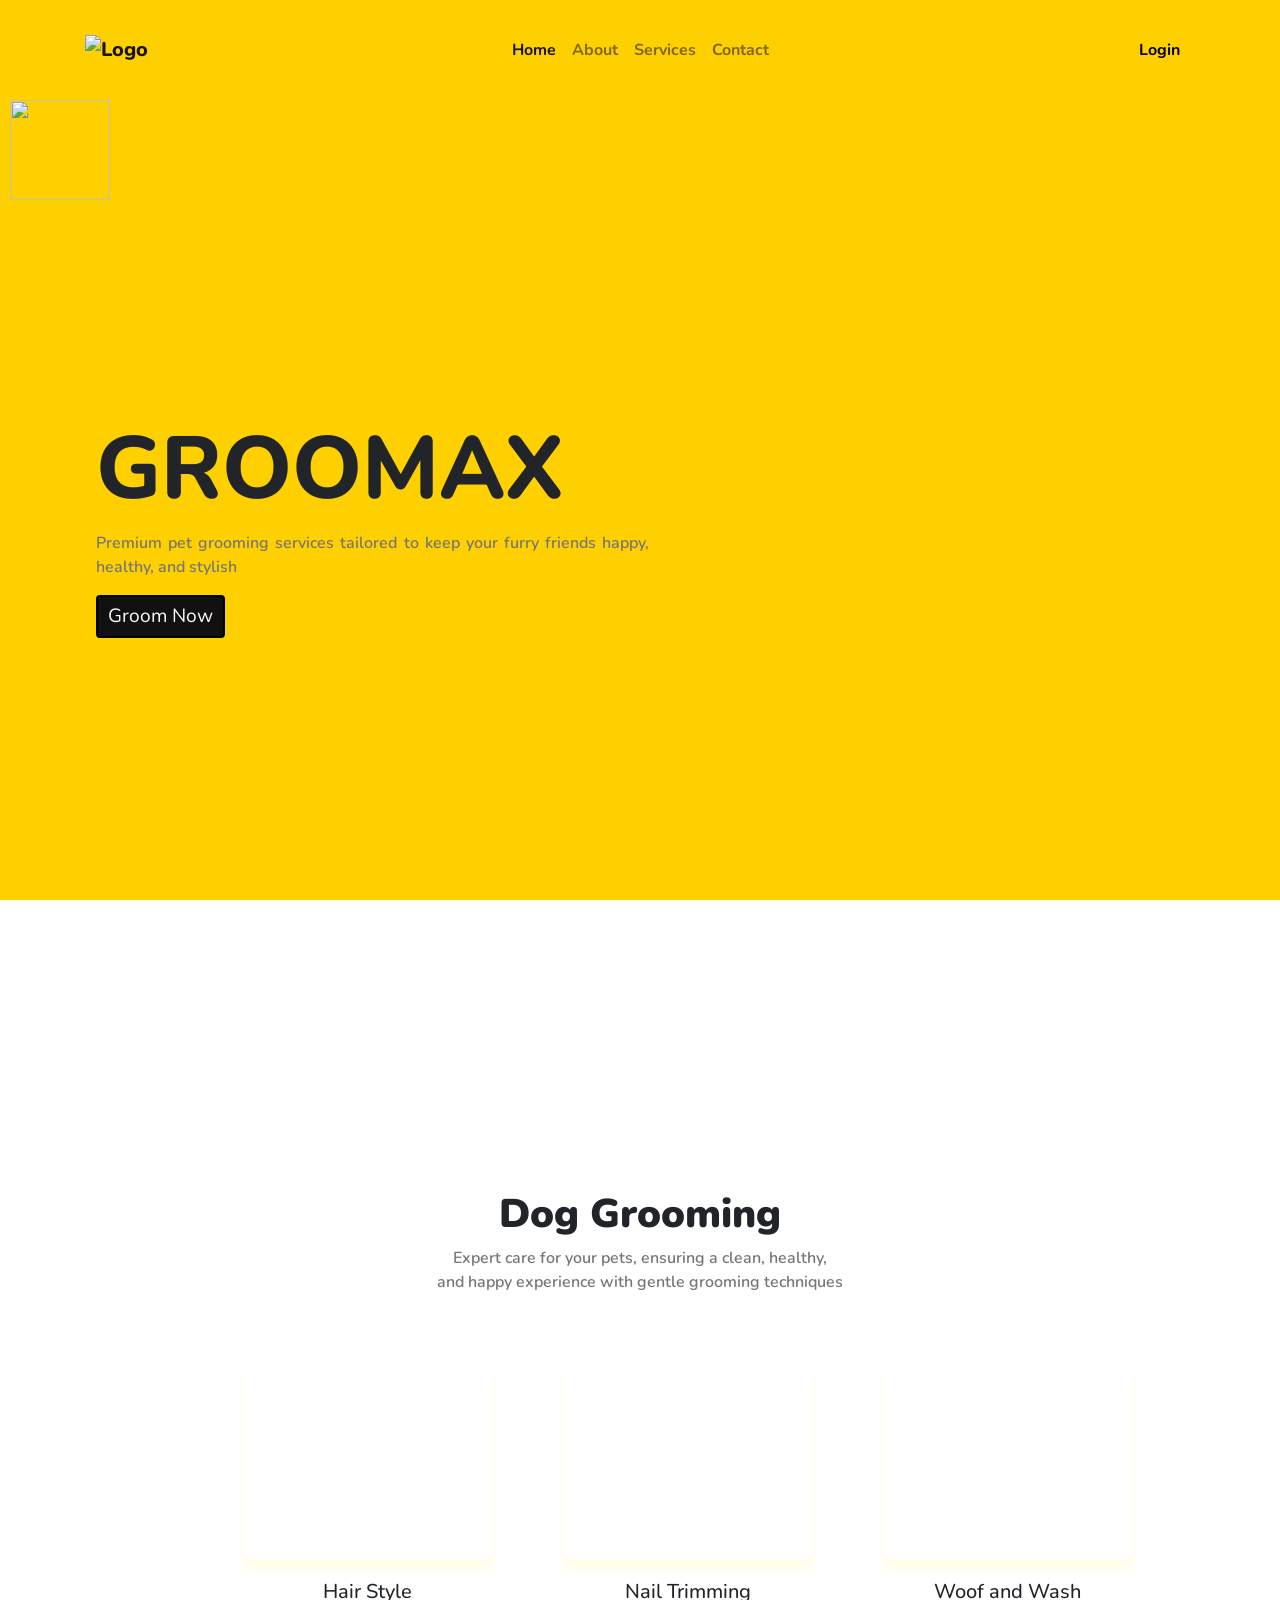
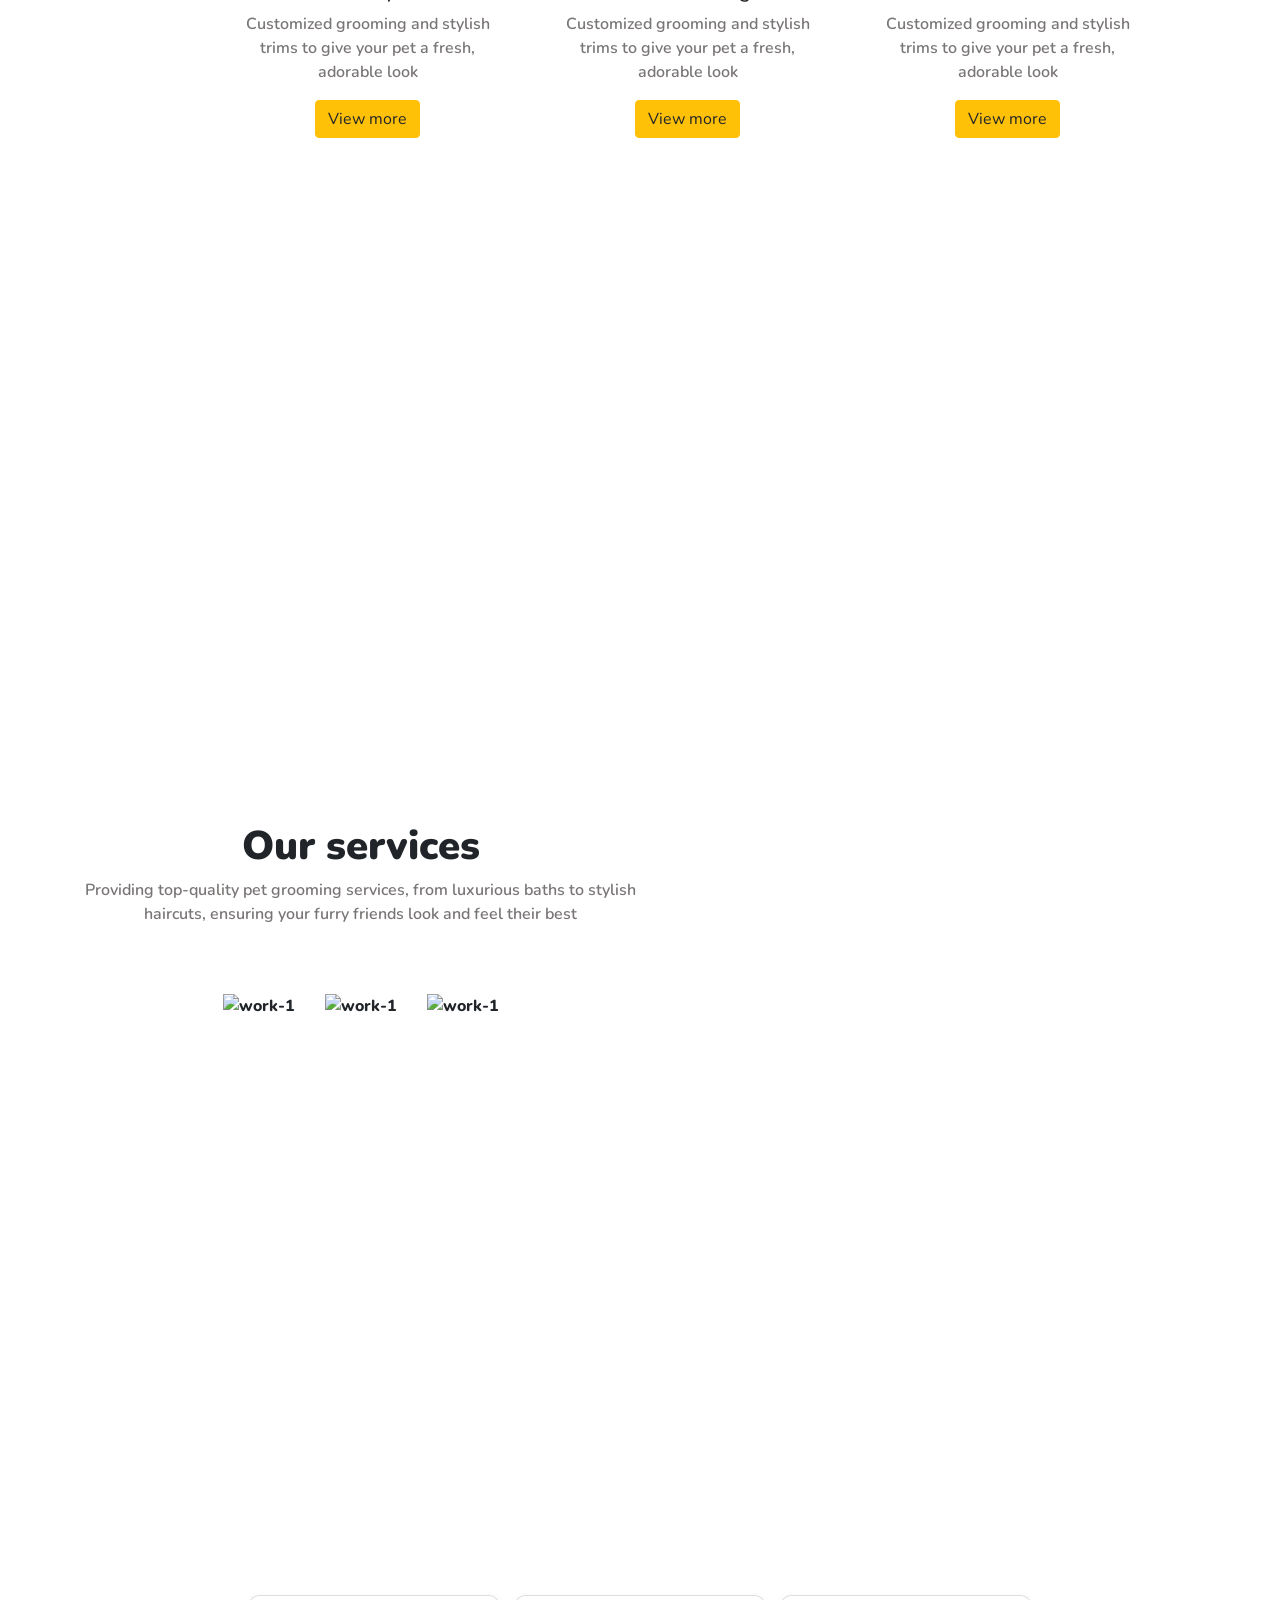
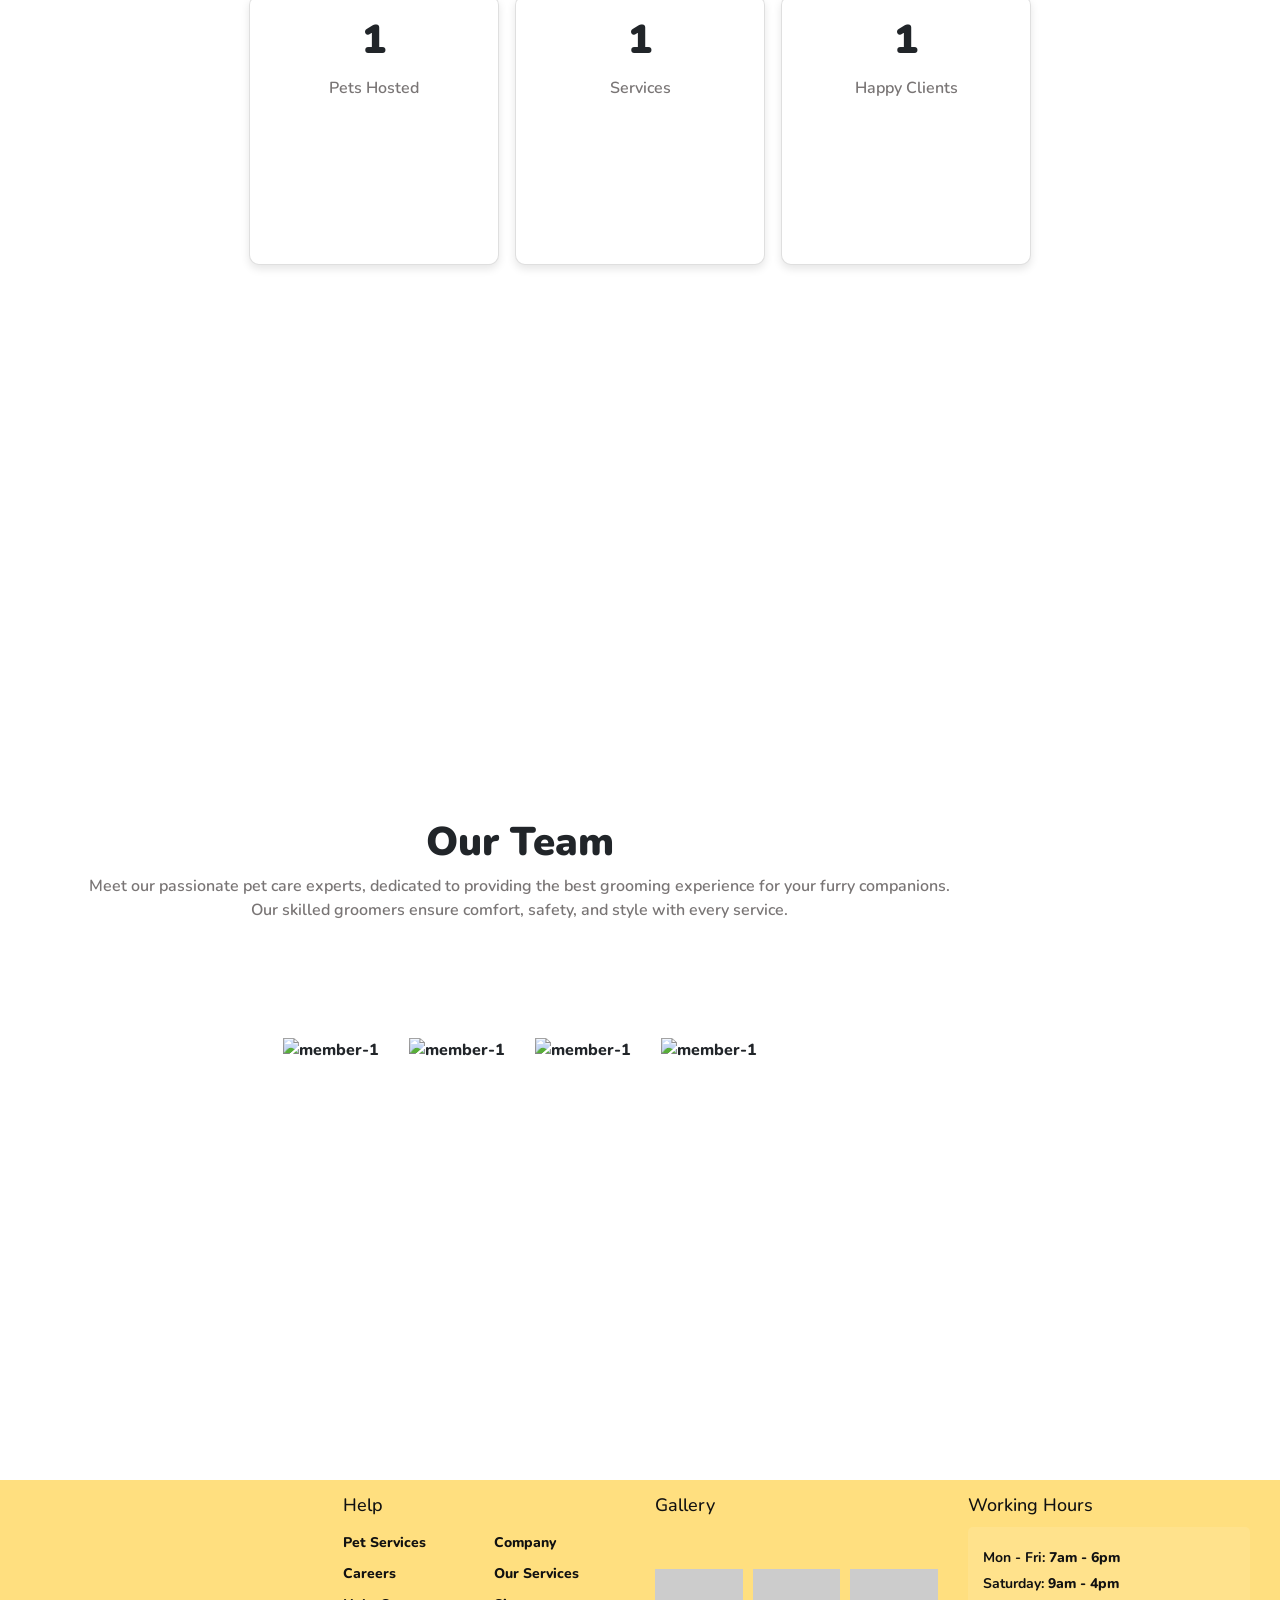
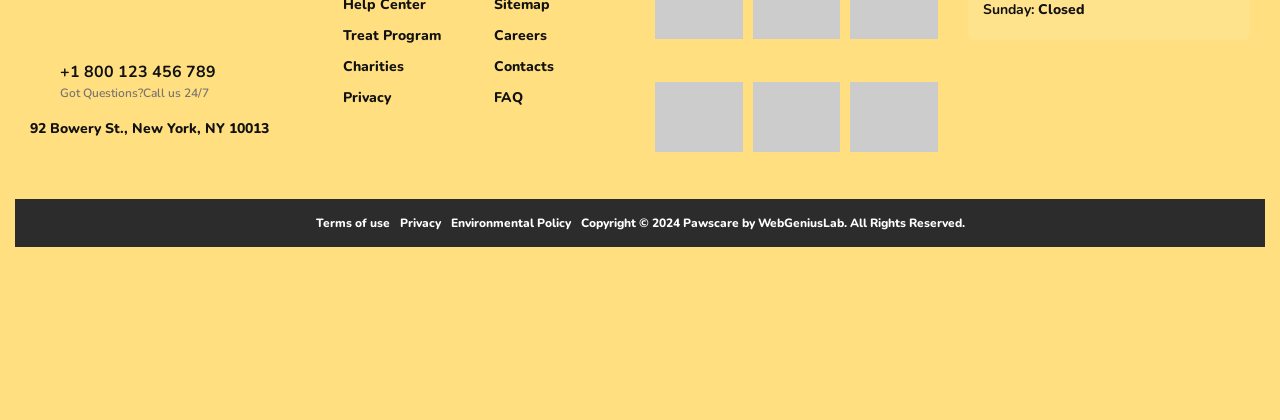
==== index.html @ 6a85c2dd "Merge branch 'grooming' of https://github.com/harimotepalli/Pet-GrooMing into grooming" ====
<!DOCTYPE html>
<html lang="en">
  <head>
    <meta charset="UTF-8" />
    <meta name="viewport" content="width=device-width, initial-scale=1.0" />
    <title>Document</title>
    <link
      href="https://stackpath.bootstrapcdn.com/bootstrap/4.5.2/css/bootstrap.min.css"
      rel="stylesheet"
    />
    <link rel="preconnect" href="https://fonts.googleapis.com" />
    <link rel="preconnect" href="https://fonts.gstatic.com" crossorigin />
    <link
      href="https://fonts.googleapis.com/css2?family=Nunito:ital,wght@0,200..1000;1,200..1000&display=swap"
      rel="stylesheet"
    />
    <link rel="stylesheet" href="home.css" />
  </head>

  <body>
    <nav class="navbar navbar-expand-lg navbar-light fixed-top">
      <div class="container">
        <!-- Logo on the left -->
        <a class="navbar-brand" href="#Home">
          <img src="../Images/logo.png" alt="Logo" />
        </a>

        <!-- Navbar Toggle for Mobile -->
        <button
          class="navbar-toggler"
          type="button"
          data-toggle="collapse"
          data-target="#navbarNav"
          aria-controls="navbarNav"
          aria-expanded="false"
          aria-label="Toggle navigation"
        >
          <span class="navbar-toggler-icon"></span>
        </button>

        <!-- Centered Navbar Items -->
        <div class="collapse navbar-collapse" id="navbarNav">
          <ul class="navbar-nav">
            <li class="nav-item active">
              <a class="nav-link" href="#Home">Home</a>
            </li>
            <li class="nav-item">
              <a class="nav-link" href="#grooming">About</a>
            </li>
            <li class="nav-item">
              <a class="nav-link" href="#services">Services</a>
            </li>
            <li class="nav-item">
              <a class="nav-link" href="#contact">Contact</a>
            </li>
          </ul>
        </div>

        <!-- Login Button on the Right -->
        <a
          class="nav-link login-btn"
          href="loginpage.html"
          data-toggle="modal"
          data-target="#loginmodal"
          >Login</a
        >
      </div>
    </nav>
    <div class="container-fluid animate-on-scroll" id="Home">
      <div class="row">
        <img src="./images/sisser.png" alt="" class="sisser" />
        <div
          class="col d-flex flex-column justify-content-center align-items-start ml-5 p-5 text"
          style="height: 100vh"
        >
          <h1 class="text-center">
            <img src="./images/come.png" alt="" /> <br />
            GROOMAX
          </h1>
          <p>
            Premium pet grooming services tailored to keep your furry friends
            happy, healthy, and stylish
          </p>
          <img class="trimmer" src="./images/trimmer.png" alt="" />

          <div
            class="btn text-light"
            data-toggle="modal"
            data-target="#bookNowModal"
          >
            Groom Now
          </div>
        </div>
        <div class="col img" style="height: 50vh">
          <img src="./images/dog.png" alt="" />
        </div>
      </div>
    </div>

    <!-- <----------Grooming Section------------>

    <div class="container con2 animate-on-scroll" id="grooming">
      <div class="row">
        <div class="col-12">
          <h1 class="text-center">Dog Grooming</h1>
          <p class="text-center">
            Expert care for your pets, ensuring a clean, healthy, <br />
            and happy experience with gentle grooming techniques
          </p>
        </div>
        <div class="col-1"></div>
        <div class="col cards">
          <div class="card">
            <div class="card-img-top">
              <img src="./images/dog-7565682_1280.jpg" alt="" />
            </div>
            <div class="card-body">
              <h5 class="text-center">Hair Style</h5>
              <p class="card-text text-center">
                Customized grooming and stylish trims to give your pet a fresh,
                adorable look
              </p>
              <div class="btn btn-warning text-center">View more</div>
            </div>
          </div>
          <div class="card">
            <div class="card-img-top">
              <img src="./images/combing.jpeg" alt="" />
            </div>
            <div class="card-body">
              <h5 class="text-center">Nail Trimming</h5>
              <p class="card-text text-center">
                Customized grooming and stylish trims to give your pet a fresh,
                adorable look
              </p>
              <div class="btn btn-warning text-center">View more</div>
            </div>
          </div>

          <div class="card">
            <div class="card-img-top">
              <img src="./Images/close-up-portrait-yorkshire-dog.jpg" alt="" />
            </div>
            <div class="card-body">
              <h5 class="text-center">Woof and Wash</h5>
              <p class="card-text text-center">
                Customized grooming and stylish trims to give your pet a fresh,
                adorable look
              </p>
              <div class="btn btn-warning text-center">View more</div>
            </div>
          </div>
        </div>
      </div>
    </div>
    <!--------services------------>
    <div class="container con3 animate-on-scroll" id="services">
      <div
        class="our-team d-flex justify-content-center align-items-center flex-column"
      >
        <div class="title">
          <h1 class="text-center">Our services</h1>

          <p class="text-center">
            Providing top-quality pet grooming services, from luxurious baths to
            stylish <br />
            haircuts, ensuring your furry friends look and feel their best
          </p>
        </div>
        <div class="row">
          <div class="col">
            <div class="img">
              <img src="./Images/groomax-work1.jpg" alt="work-1" />
              <div class="overlay">
                <h3>FULL GROOMING</h3>
              </div>
            </div>
          </div>
          <div class="col">
            <div class="img">
              <img src="./Images/style2.jpg" alt="work-1" />
              <div class="overlay">
                <h3>PAWDICURE</h3>
              </div>
            </div>
          </div>
          <div class="col">
            <div class="img">
              <img src="./Images/style1.jpg" alt="work-1" />
              <div class="overlay">
                <h3>BATH & BRUSH</h3>
              </div>
            </div>
          </div>
        </div>
      </div>
    </div>
    <!--------------counting-------------->
    <div class="container-fluid con4 animate-on-scroll">
      <div
        class="container con4 d-flex justify-content-center align-items-center"
      >
        <div class="card m-2">
          <div class="card-body">
            <h1 class="card-title text-center" data-target="420">1</h1>

            <p class="card-text text-center">Pets Hosted</p>
          </div>
        </div>

        <div class="card m-2">
          <div class="card-body">
            <h1 class="card-title text-center" data-target="25">1</h1>

            <p class="card-text text-center">Services</p>
          </div>
        </div>

        <div class="card m-2">
          <div class="card-body">
            <h1 class="card-title text-center" data-target="350">1</h1>

            <p class="card-text text-center">Happy Clients</p>
          </div>
        </div>
      </div>
    </div>

    <!-- Button trigger modal -->

    <!-- Modal -->

    <div class="container con5 animate-on-scroll" id="Service">
      <div
        class="our-team d-flex flex-column align-items-center justify-content-center"
      >
        <div class="title">
          <h1 class="text-center">Our Team</h1>
          <div class="sub-title-sec m-1">
            <p class="text-center">
              Meet our passionate pet care experts, dedicated to providing the
              best grooming experience for your furry companions. <br />
              Our skilled groomers ensure comfort, safety, and style with every
              service.
            </p>
          </div>
        </div>
        <div class="row mt-5">
          <div class="col">
            <div class="img">
              <img src="./images/img-4.jpg" alt="member-1" />
              <div class="overlay">
                <h3>JAMES ADDAMS</h3>
              </div>
            </div>
          </div>
          <div class="col">
            <div class="img">
              <img src="./images/img-1.jpg" alt="member-1" />
              <div class="overlay">
                <h3>MARTIN LOPEZ</h3>
              </div>
            </div>
          </div>
          <div class="col">
            <div class="img">
              <img src="./Images/img-2.jpg" alt="member-1" />
              <div class="overlay">
                <h3>MARIA SHARAP</h3>
              </div>
            </div>
          </div>
          <div class="col">
            <div class="img">
              <img src="./Images/img-3.jpg" alt="member-1" />
              <div class="overlay">
                <h3>MARIA SMITH</h3>
              </div>
            </div>
          </div>
        </div>
      </div>
    </div>
    <!-------contact section------->
    <div
      class="container-fluid animate-on-scroll"
      style="
        background-image: url('./images/Paw-Pattern.png');
        background-size: cover;
        background-position: center;
        height: 60vh;
        background-color: rgba(255, 191, 0, 0.5);
      "
      id="contact"
    >
      <div class="maincontainer">
        <div class="firstpart">
          <div class="paws">
            <div class="icondiv">
              <img src="./Images/logo.png" alt="" />
            </div>

            <div class="number">
              +1 800 123 456 789
              <p id="que">Got Questions?Call us 24/7</p>
            </div>
          </div>

          <div class="address">92 Bowery St., New York, NY 10013</div>
          <div class="icons">
            <div><i class="fa-brands fa-twitter"></i></div>
            <div><i class="fa-brands fa-facebook"></i></div>
            <div><i class="fa-brands fa-linkedin"></i></div>
            <div><i class="fa-brands fa-instagram"></i></div>
          </div>
        </div>

        <div class="secondpart">
          <h3>Help</h3>
          <table>
            <tr>
              <td>Pet Services</td>
              <td>Company</td>
            </tr>
            <tr>
              <td>Careers</td>
              <td>Our Services</td>
            </tr>
            <tr>
              <td>Help Center</td>
              <td>Sitemap</td>
            </tr>
            <tr>
              <td>Treat Program</td>
              <td>Careers</td>
            </tr>
            <tr>
              <td>Charities</td>
              <td>Contacts</td>
            </tr>
            <tr>
              <td>Privacy</td>
              <td>FAQ</td>
            </tr>
          </table>
        </div>

        <div class="thirdpart">
          <h3 style="grid-column: span 3">Gallery</h3>
          <div
            class="gallery-img"
            style="background-image: url('./images/card-1.jpg')"
          ></div>
          <div
            class="gallery-img"
            style="background-image: url('./images/card2.jpg')"
          ></div>
          <div
            class="gallery-img"
            style="background-image: url('./images/card3.webp')"
          ></div>
          <div
            class="gallery-img"
            style="background-image: url('./images/card4.jpg')"
          ></div>
          <div
            class="gallery-img"
            style="background-image: url('./images/card5.jpg')"
          ></div>
          <div
            class="gallery-img"
            style="background-image: url('./images/card6.webp')"
          ></div>
        </div>

        <div class="fourthpart">
          <h3>Working Hours</h3>
          <div class="working-hours">
            <div><span class="day">Mon - Fri:</span> 7am - 6pm</div>
            <div><span class="day">Saturday:</span> 9am - 4pm</div>
            <div><span class="day">Sunday:</span> Closed</div>
          </div>
        </div>
      </div>

      <div class="footer-bottom">
        <a href="#">Terms of use</a>
        <a href="#">Privacy</a>
        <a href="#">Environmental Policy</a>
        <span
          >Copyright © 2024 Pawscare by <a href="#">WebGeniusLab</a>. All Rights
          Reserved.</span
        >
      </div>
    </div>
    <!---------pop up modal------------->
    <div
      class="modal fade"
      id="bookNowModal"
      tabindex="-1"
      role="dialog"
      aria-labelledby="bookNowModalLabel"
      aria-hidden="true"
    >
      <div class="modal-dialog" role="document">
        <div class="modal-content glass-effect">
          <div class="modal-header">
            <h5 class="modal-title" id="bookNowModalLabel">
              Book a Grooming Slot
            </h5>
            <button
              type="button"
              class="close text-white"
              data-dismiss="modal"
              aria-label="Close"
            >
              <span aria-hidden="true">&times;</span>
            </button>
          </div>
          <div class="modal-body">
            <form id="bookingForm">
              <div class="text-center mb-4">
                <img
                  src="./Images/logo.png"
                  width="100"
                  height="auto"
                  alt="Groomax Logo"
                />
              </div>
              <div class="form-group">
                <label for="name">Name</label>
                <input
                  type="text"
                  class="form-control"
                  id="name"
                  placeholder="Enter your name"
                  required
                />
              </div>
              <div class="form-group">
                <label for="email">Email</label>
                <input
                  type="email"
                  class="form-control"
                  id="email"
                  placeholder="Enter your email"
                  required
                />
              </div>
              <div class="form-group">
                <label for="phone">Phone</label>
                <input
                  type="tel"
                  class="form-control"
                  id="phone"
                  placeholder="Enter your phone number"
                  required
                />
              </div>
              <div class="form-group">
                <label for="date">Date</label>
                <input type="date" class="form-control" id="date" required />
              </div>
              <div class="form-group">
                <label for="time">Time Slot</label>
                <div id="time" class="d-flex flex-wrap">
                  <label class="time-btn">
                    <input
                      type="radio"
                      name="time"
                      value="10:00-11:00"
                      required
                    />
                    10:00-11:00
                  </label>
                  <label class="time-btn">
                    <input
                      type="radio"
                      name="time"
                      value="11:00-12:00"
                      required
                    />
                    11:00-12:00
                  </label>
                  <label class="time-btn">
                    <input
                      type="radio"
                      name="time"
                      value="12:00-13:00"
                      required
                    />
                    12:00-13:00
                  </label>
                  <label class="time-btn">
                    <input
                      type="radio"
                      name="time"
                      value="13:00-14:00"
                      required
                    />
                    13:00-14:00
                  </label>
                  <label class="time-btn">
                    <input
                      type="radio"
                      name="time"
                      value="14:00-15:00"
                      required
                    />
                    14:00-15:00
                  </label>
                  <label class="time-btn">
                    <input
                      type="radio"
                      name="time"
                      value="16:00-17:00"
                      required
                    />
                    16:00-17:00
                  </label>
                </div>
              </div>
              <button type="submit" class="btn submit-btn">Submit</button>
            </form>
          </div>
        </div>
      </div>
    </div>

    <!-----------login modal--------------->
    <div
      class="modal fade"
      id="loginmodal"
      tabindex="-1"
      role="dialog"
      aria-labelledby="bookNowModalLabel"
      aria-hidden="true"
    >
      <div class="modal-dialog" role="document">
        <div class="modal-content glass-effect">
          <div class="modal-header">
            <h5 class="modal-title" id="bookNowModalLabel">
              Welcome to GrooMax
            </h5>
            <button
              type="button"
              class="close text-white"
              data-dismiss="modal"
              aria-label="Close"
            >
              <span aria-hidden="true">&times;</span>
            </button>
          </div>
          <div class="modal-body">
            <form>
              <div class="container">
                <div class="biscuit-icon"></div>
                <h2>Welcome To Groomax</h2>

                <div class="input-group">
                  <input type="text" id="username" required />
                  <label>Username</label>
                </div>

                <div class="input-group">
                  <input type="password" id="password" required />
                  <label>Password</label>
                </div>

                <div class="input-group">
                  <select required id="userType">
                    <option value="" disabled selected>Login As</option>
                    <option value="user">User</option>
                    <option value="Admin">Admin</option>
                  </select>
                </div>

                <button
                  type="button"
                  id="loginBtn"
                  class="btn submit-btn"
                  onclick="handleLogin()"
                >
                  Login
                </button>

                <div class="links">
                  <a href="#">Forgot Password?</a>
                </div>
              </div>
            </form>
          </div>
        </div>
      </div>
    </div>
    <!-- Bootstrap JS and dependencies -->
    <!-- <script src="get.js"></script> -->
    <script src="Home.js"></script>
    <script src="https://code.jquery.com/jquery-3.5.1.slim.min.js"></script>
    <script src="https://cdn.jsdelivr.net/npm/@popperjs/core@2.9.2/dist/umd/popper.min.js"></script>
    <script src="https://stackpath.bootstrapcdn.com/bootstrap/4.5.2/js/bootstrap.min.js"></script>
    <script>
      function handleLogin() {
        const userType = document.getElementById("userType").value;
<<<<<<< HEAD:home.html
        const username = document.getElementById("username").value;
        const password = document.getElementById("password").value;
        if (userType == "Admin") {
          if(username ==="hari" && password === "hari@123"){
            window.location.href = "admin.html";
          }
          else{
            alert("Invalid credentials");
          }
=======
        if (userType === "Admin") {
          window.location.href = "Admin.html";
>>>>>>> 0bda2d80e853e4e1cea6c5c08987df13952dc836:index.html
        } else {
          alert("Invalid login type");
        }
      }
    </script>
    <script src="./form.js"></script>
  </body>
</html>
---- home.css ----
:root {
  --primary: rgb(255, 208, 0);
}

html {
  scroll-behavior: smooth;
}
body {
  font-family: "Nunito", sans-serif;
  font-optical-sizing: auto;
  font-weight: 800;
  font-style: normal;
}

.navbar-brand img {
  width: 100px;
}

.navbar-nav {
  position: absolute;
  left: 50%;
  transform: translateX(-50%);
}

.login-btn {
  margin-left: auto;
}

.nav-link {
  font-size: 16px;
  font-weight: bold;
  color: #000;
  padding: 10px 15px;
  transition: 0.3s;
}

.nav-link:hover {
  color: #ff4081;
}
.glass-effect {
  background: rgba(105, 102, 98, 0.6);
  backdrop-filter: blur(10px);
  border-radius: 10px;
  border: 1px solid rgba(255, 255, 255, 0.2);
  color: white;
}

/* Form Styling */
.form-group label {
  color: var(--primary);
  font-weight: bold;
}

.form-control {
  background: rgba(255, 255, 255, 0.1);
  border: 1px solid var(--primary);
  color: white;
}

.form-control::placeholder {
  color: rgba(255, 255, 255, 0.7);
}

/* Time Selection Buttons */
.time-btn {
  border: 2px solid var(--primary);
  color: black;
  font-weight: bold;
  padding: 10px;
  margin: 5px;
  border-radius: 5px;
  cursor: pointer;
  text-align: center;
  width: 130px;
  display: inline-block;
  transition: 0.3s ease-in-out;
}
.time-btn:hover {
  color: var(--primary);
  border: 2px solid #111;
  background-color: #111;
}

.time-btn input {
  display: none;
}

/* Highlight Selected Time */
.time-btn input:checked + span,
.time-btn:has(input:checked) {
  background: black;
  color: var(--primary);
  border: 2px solid var(--primary);
}

/* Submit Button */
.submit-btn {
  background: var(--primary);
  color: black;
  font-weight: bold;
  width: 100%;
  padding: 10px;
  border-radius: 5px;
  transition: 0.3s;
}

.submit-btn:hover {
  background: black;
  color: var(--primary);
  border: 2px solid var(--primary);
}
nav {
  height: 11vh;
  background-color: rgba(255, 208, 0, 0.5);
  backdrop-filter: blur(10px);
}
.container-fluid {
  width: 100%;
  height: 100vh;
  overflow: hidden;
}
#Home {
  width: 100%;
  height: 100vh;
  background-color: var(--primary);
}
h1 img {
  margin-left: -140px;
  width: 300px;
  height: auto;
}
.text h1 {
  margin-top: 50px;
  font-family: "Nunito", sans-serif;
  font-optical-sizing: auto;
  font-weight: 800;
  font-style: normal;
  font-size: 5.5em;
}
#Home .img {
  margin-top: 100px;
  display: flex;
  align-items: flex-start;
  justify-content: center;
}
.img img {
  width: 80%;
  height: auto;
}
.sisser {
  position: absolute;
  width: 100px;
  height: 100px;
  top: 100px;
  left: 10px;
}
.trimmer {
  width: 100px;
  height: auto;
  position: absolute;
  bottom: 0px;
  right: 80px;
}
.text .btn {
  font-size: 1.2em;
  padding: 5px 10px;
  border: 2px solid black;
  background-color: #111;
}
.con2 {
  padding-top: 10px;
  width: 100%;
  height: 120vh;
  display: flex;
  align-items: center;
}
.con2 h1 {
  margin-top: 60px;
}
.cards {
  display: flex;
  align-items: center;
  justify-content: center;
  gap: 20px;
  margin-top: 50px;
}
.cards .card {
  border: none;
  width: 300px;
  height: 400px;
  overflow: hidden;
  display: flex;
  align-items: center;
  justify-content: center;
}
.card-img-top {
  display: flex;
  justify-content: center;
  width: 250px;
  height: 200px;
}
.card img {
  width: 100%;
  height: auto;
  border-radius: 10px;
  box-shadow: 0px 10px 8px rgba(251, 232, 20, 0.1);
  transition: transform 0.3s ease-in-out;
}
.card img:hover {
  transform: scale(1.05);
}
.card-body {
  display: flex;
  align-items: center;
  flex-direction: column;
}

p {
  font-family: "Nunito", sans-serif;
  font-optical-sizing: auto;
  font-style: normal;
  font-weight: 600;
  text-align: justify;
  color: #797575;
}

h1 {
  font-family: "Nunito", sans-serif;
  font-optical-sizing: auto;
  font-style: normal;
  font-weight: 900;
  text-align: justify;
}
.con2 p {
  font-family: "Nunito", sans-serif;
  font-optical-sizing: auto;
  font-style: normal;
  font-weight: 600;
  text-align: justify;
  color: #797575;
}
.con3 {
  width: 100%;
  height: 120vh;
  display: flex;
  align-items: center;
}

.con4 {
  background-image: url("./Images/groomax-counter.jpg");
  height: 60vh;
  background-size: cover;
  background-position: center;
}
.con4 .card {
  height: 30vh;
  width: 250px;
  background-color: white;
  border-radius: 10px;
  box-shadow: 0 4px 8px rgba(0, 0, 0, 0.1);
  transition: transform 0.3s ease-in-out;
  margin: 30px;
}
.con5 {
  display: flex;
  align-items: center;
  width: 100%;
  height: 120vh;
}
.con4 .card:hover {
  transform: scale(1.05);
}
.our-team .images {
  height: 50%;
  width: 100%;
  display: flex;
  flex-wrap: wrap;
  gap: 50px;
}
.our-team .img {
  margin-top: 50px;
  height: auto;
  width: 100%;
  overflow: hidden;
  position: relative;
}
.our-team img {
  height: auto;
  width: 100%;
  object-fit: cover;
}
.our-team .overlay {
  height: 90%;
  width: 90%;
  position: absolute;
  top: 50%;
  left: 50%;
  transform: translate(-50%, -50%);
  background-color: #ffd600b3;
  color: white;
  opacity: 0;
  transition: opacity 0.3s ease;
  font-weight: 500;
  display: flex;
  align-items: center;
  justify-content: center;
  text-align: center;
}
.img:hover .overlay {
  opacity: 1;
}
.maincontainer {
  color: #111;
  width: 100%;
  display: flex;
  flex-wrap: wrap;
}

.firstpart,
.secondpart,
.thirdpart,
.fourthpart {
  width: 25%;
  padding: 15px;
  box-sizing: border-box;
}

.firstpart div {
  margin-bottom: 15px;
}

.paws .icondiv {
  width: 200px;
  height: 150px;

  background-size: contain;
  background-repeat: no-repeat;
  margin-right: 10px;
  border-radius: 100%;
}
.icondiv img {
  margin: 20px 0px 50px 0px;
  width: 100%;
  height: auto;
}

.paws .content {
  font-size: 18px;
  font-weight: bold;
}

.numicon {
  width: 50px;
  height: 50px;
  background-image: url("../images/call.jpg");
  background-size: contain;
  background-repeat: no-repeat;
  margin-right: 10px;
  border-radius: 100%;
}

.number {
  margin-left: 30px;
  font-size: 16px;
  font-weight: bold;
}

.address {
  font-size: 14px;
}

.icons {
  display: flex;
  gap: 10px;
}

.icons div {
  font-size: 20px;
}

.maincontainer table {
  width: 100%;
}

table td {
  padding: 5px 0;
  font-size: 14px;
}

h3 {
  font-size: 18px;
  margin-bottom: 10px;
}

.thirdpart {
  display: grid;
  grid-template-columns: repeat(3, 1fr);
  grid-template-rows: repeat(2, auto);
  gap: 10px;
}

.gallery-img {
  width: 100%;
  height: 70px;
  background-color: #ccc;
  background-size: cover;
  background-position: center;
}

.working-hours {
  background-color: rgba(255, 255, 255, 0.1);
  padding: 15px;
  border-radius: 5px;
}

.working-hours div {
  margin: 5px 0;
  font-size: 14px;
}

.working-hours .day {
  font-weight: bold;
}

.footer-bottom {
  text-align: center;
  padding: 15px;
  font-size: 12px;
  background-color: #2c2c2c;
  color: #fff;
  display: flex;
  justify-content: center;
  gap: 10px;
  flex-wrap: wrap;
}

.footer-bottom a {
  color: #fff;
  text-decoration: none;
}

@media (max-width: 768px) {
  .maincontainer {
    flex-direction: column;
    padding: 10px;
  }

  .firstpart,
  .secondpart,
  .thirdpart,
  .fourthpart {
    width: 100%;
  }

  .thirdpart {
    grid-template-columns: repeat(3, 1fr);
  }

  .footer-bottom {
    flex-direction: column;
    gap: 5px;
  }
}
#que {
  font-size: 12px;
}

/* login page */
.input-group {
  position: relative;
  margin: 20px 0;
}

.input-group input,
.input-group select {
  width: 100%;
  padding: 12px;
  background: transparent;
  border: none;
  border-bottom: 2px solid var(--primary);
  border-radius: 0;
  font-size: 16px;
  color: white;
  outline: none;
}

.input-group label {
  position: absolute;
  top: 12px;
  left: 0;
  font-size: 14px;
  color: var(--primary);
  transition: 0.3s ease;
  pointer-events: none;
}

/* Floating label effect */
.input-group input:focus ~ label,
.input-group input:valid ~ label {
  top: -10px;
  left: 0;
  font-size: 12px;
  background: black;
  padding: 2px 5px;
  border-radius: 3px;
}

.input-group select {
  background-color: transparent;
  color: white;
  cursor: pointer;
}

.input-group select option {
  background: black;
  color: white;
}

/* Submit button styles */
.submit-btn {
  width: 100%;
  background: var(--primary);
  color: black;
  font-size: 18px;
  padding: 10px;
  border: none;
  border-radius: 5px;
  font-weight: bold;
  transition: 0.3s ease;
}

.submit-btn:hover {
  background: black;
  color: var(--primary);
}

/* Links */
.links {
  text-align: center;
  margin-top: 10px;
}

.links a {
  color: var(--primary);
  text-decoration: none;
}

.links a:hover {
  text-decoration: underline;
}

@media (max-width: 790px) {
  .our-team .sub-title-sec {
    width: 90%;
    font-size: 0.9rem;
  }
}

@keyframes moveUpDown {
  0%,
  100% {
    transform: translateY(0);
  }
  50% {
    transform: translateY(-15px);
  }
}

.modal-body img {
  animation: moveUpDown 2s linear infinite;
}

@keyframes slideInFromLeft {
  0% {
    opacity: 0;
    transform: translateX(-350px);
  }
  100% {
    opacity: 1;
    transform: translateX(0);
  }
}
@keyframes zoom {
  0% {
    opacity: 0;
    transform: translateY(-80px);
  }
  100% {
    opacity: 1;
    transform: translateY(0);
  }
}
#Home h1,
h1 img,
.sisser {
  opacity: 0;
  transform: translateX(-150px);
  animation: slideInFromLeft 1.5s ease-out forwards;
}
.sisser,
.trimmer {
  opacity: 0;
  animation: zoom 3s ease-out forwards;
}

h1,
h1 img,
p,
.btn {
  animation-delay: 0.5s;
}
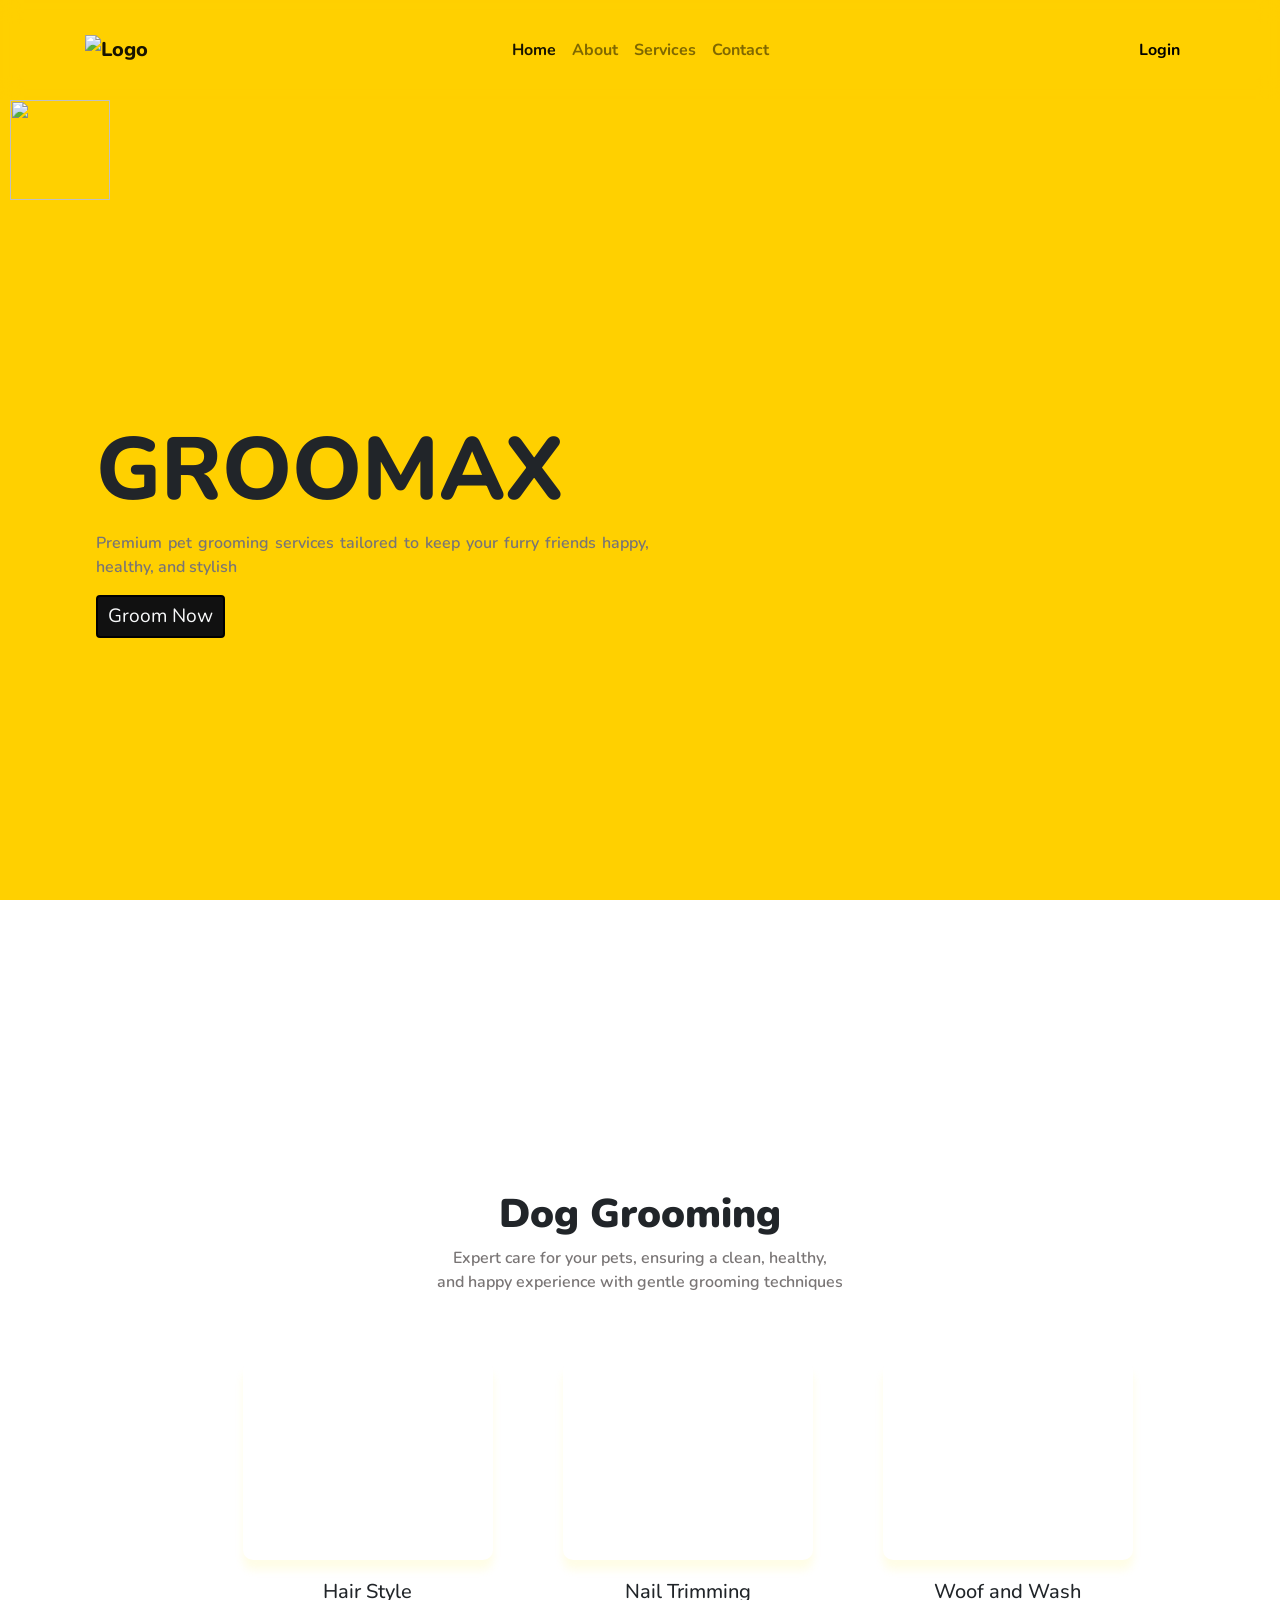
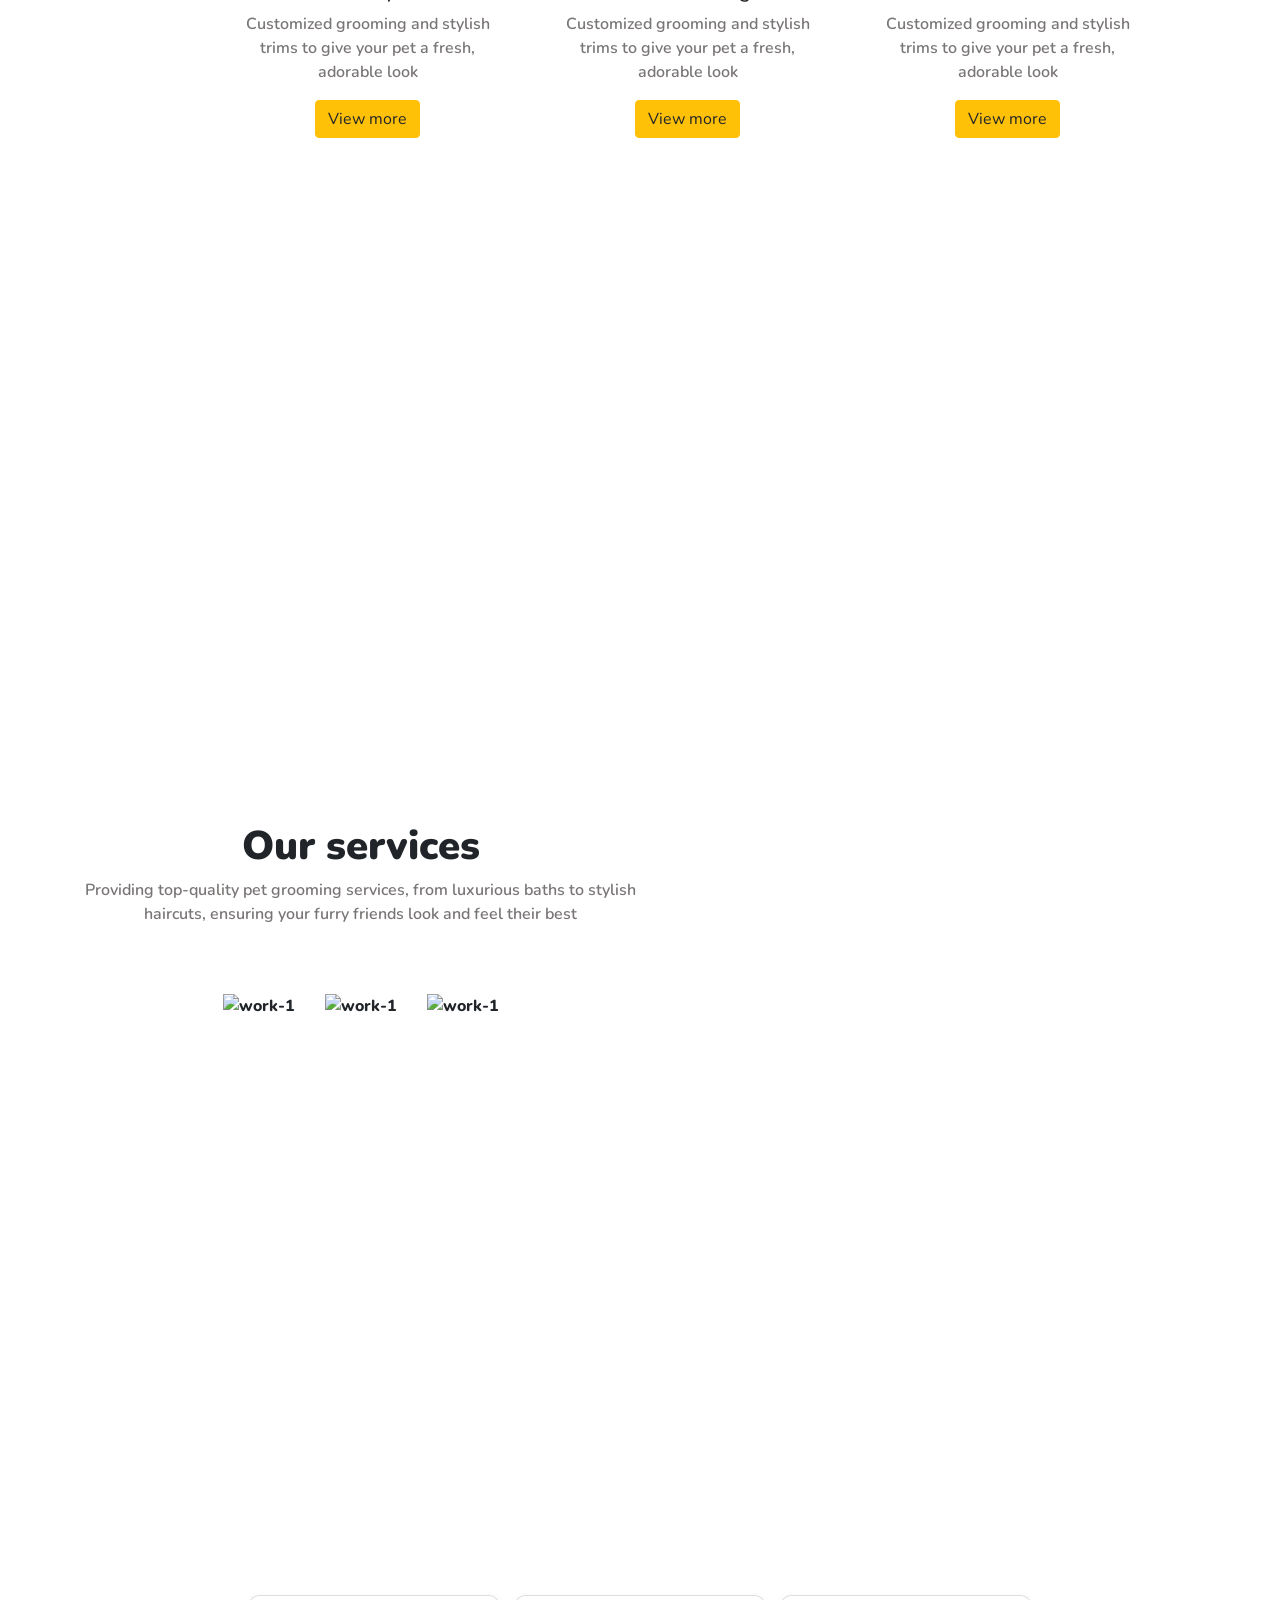
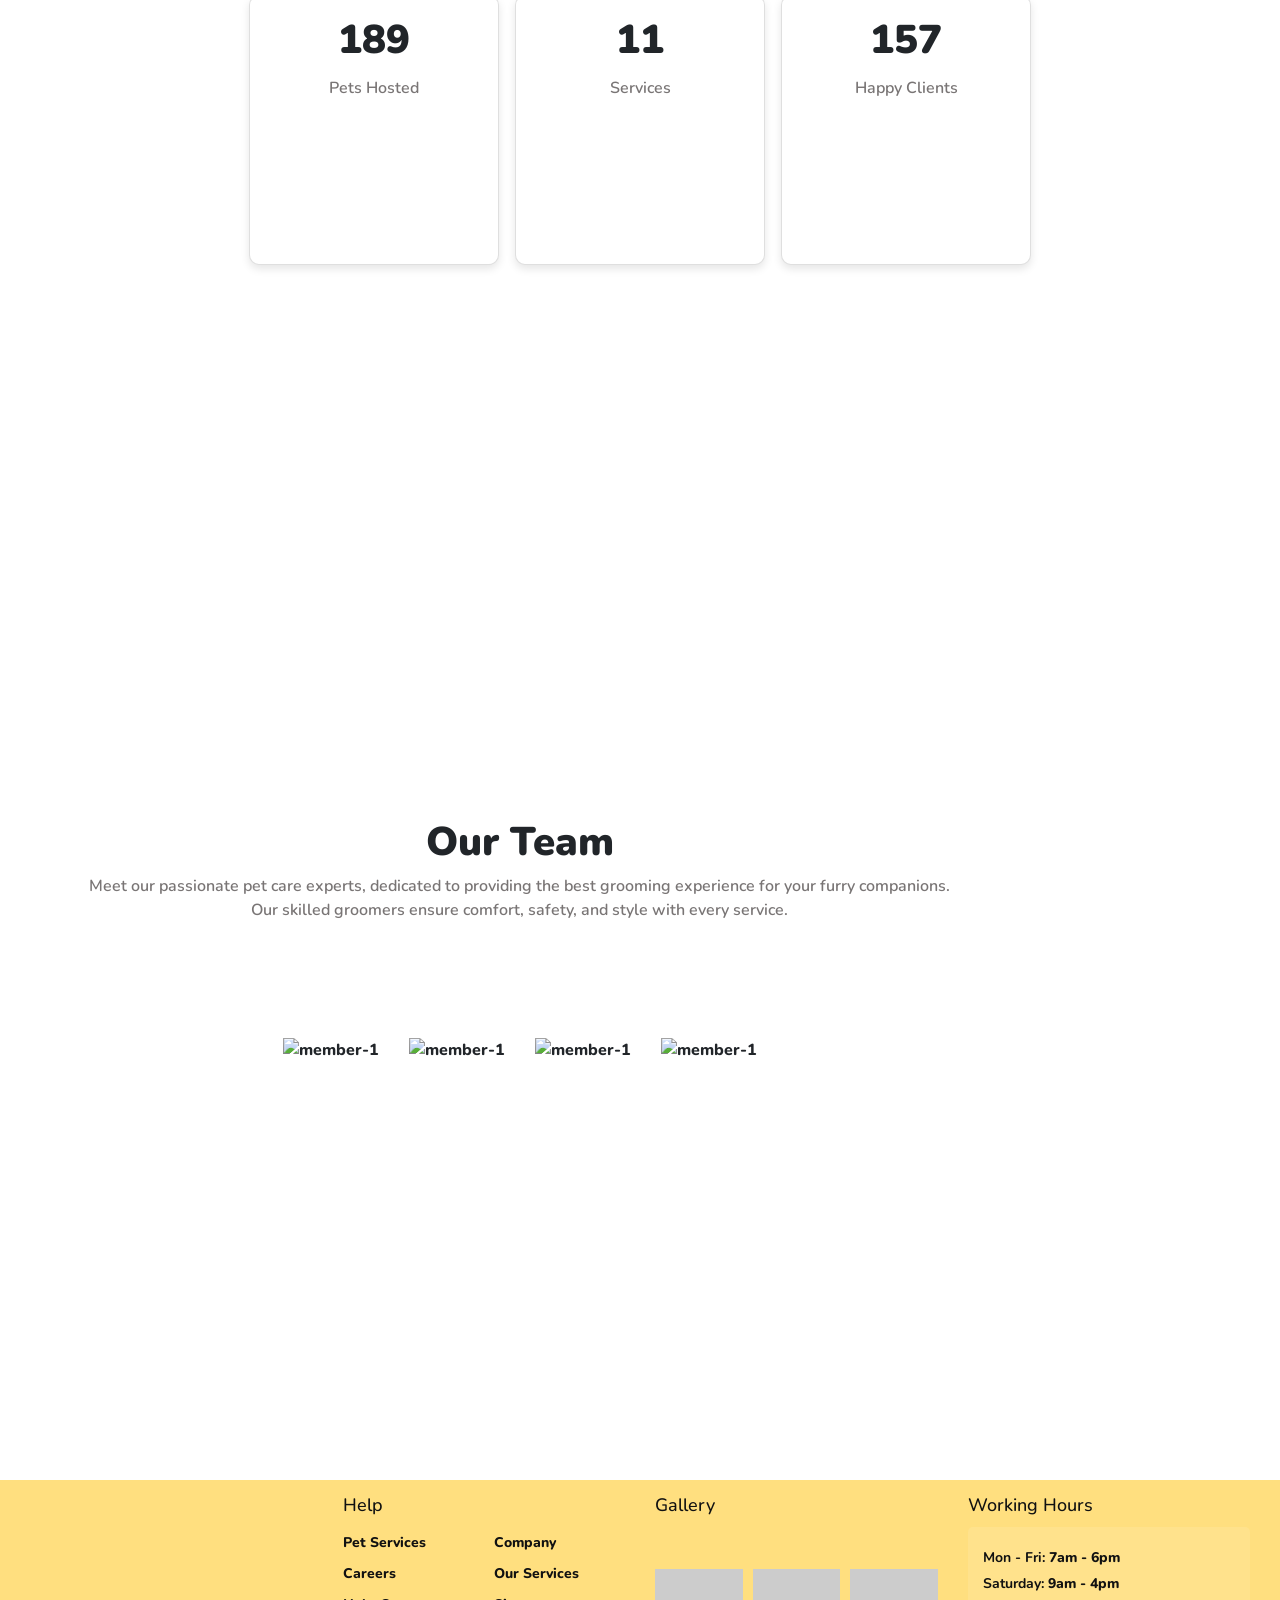
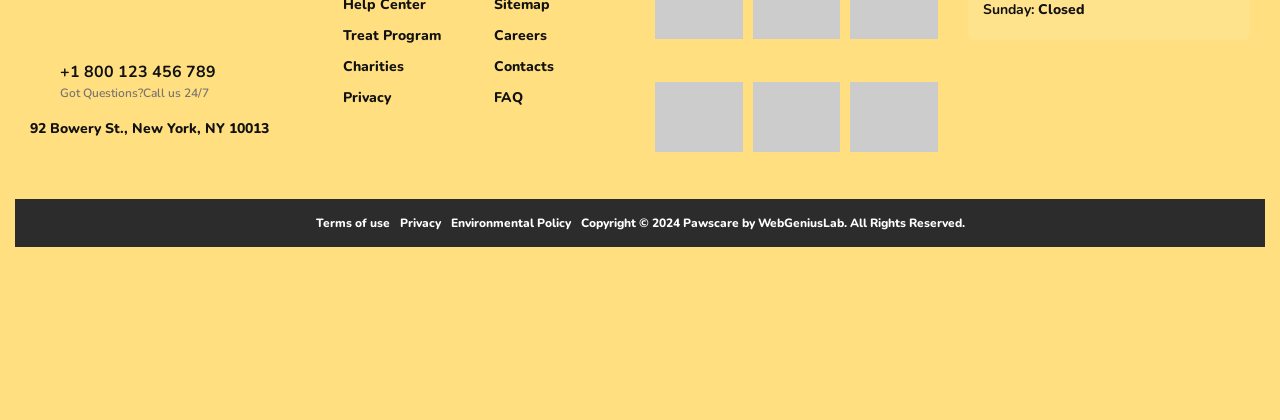
==== commit 9012ad12: "Updated index.html Fixed the issue of image case insensivity issue" ====
--- a/index.html
+++ b/index.html
@@ -22,7 +22,7 @@
       <div class="container">
         <!-- Logo on the left -->
         <a class="navbar-brand" href="#Home">
-          <img src="../Images/logo.png" alt="Logo" />
+          <img src="../images/logo.png" alt="Logo" />
         </a>
 
         <!-- Navbar Toggle for Mobile -->
@@ -139,7 +139,7 @@
 
           <div class="card">
             <div class="card-img-top">
-              <img src="./Images/close-up-portrait-yorkshire-dog.jpg" alt="" />
+              <img src="./images/close-up-portrait-yorkshire-dog.jpg" alt="" />
             </div>
             <div class="card-body">
               <h5 class="text-center">Woof and Wash</h5>
@@ -170,7 +170,7 @@
         <div class="row">
           <div class="col">
             <div class="img">
-              <img src="./Images/groomax-work1.jpg" alt="work-1" />
+              <img src="./images/groomax-work1.jpg" alt="work-1" />
               <div class="overlay">
                 <h3>FULL GROOMING</h3>
               </div>
@@ -178,7 +178,7 @@
           </div>
           <div class="col">
             <div class="img">
-              <img src="./Images/style2.jpg" alt="work-1" />
+              <img src="./images/style2.jpg" alt="work-1" />
               <div class="overlay">
                 <h3>PAWDICURE</h3>
               </div>
@@ -186,7 +186,7 @@
           </div>
           <div class="col">
             <div class="img">
-              <img src="./Images/style1.jpg" alt="work-1" />
+              <img src="./images/style1.jpg" alt="work-1" />
               <div class="overlay">
                 <h3>BATH & BRUSH</h3>
               </div>
@@ -272,7 +272,7 @@
           </div>
           <div class="col">
             <div class="img">
-              <img src="./Images/img-3.jpg" alt="member-1" />
+              <img src="./images/img-3.jpg" alt="member-1" />
               <div class="overlay">
                 <h3>MARIA SMITH</h3>
               </div>
@@ -297,7 +297,7 @@
         <div class="firstpart">
           <div class="paws">
             <div class="icondiv">
-              <img src="./Images/logo.png" alt="" />
+              <img src="./images/logo.png" alt="" />
             </div>
 
             <div class="number">
@@ -421,7 +421,7 @@
             <form id="bookingForm">
               <div class="text-center mb-4">
                 <img
-                  src="./Images/logo.png"
+                  src="./images/logo.png"
                   width="100"
                   height="auto"
                   alt="Groomax Logo"
@@ -602,21 +602,11 @@
     <script>
       function handleLogin() {
         const userType = document.getElementById("userType").value;
-<<<<<<< HEAD:home.html
-        const username = document.getElementById("username").value;
-        const password = document.getElementById("password").value;
-        if (userType == "Admin") {
-          if(username ==="hari" && password === "hari@123"){
-            window.location.href = "admin.html";
-          }
-          else{
-            alert("Invalid credentials");
-          }
-=======
         if (userType === "Admin") {
           window.location.href = "Admin.html";
->>>>>>> 0bda2d80e853e4e1cea6c5c08987df13952dc836:index.html
-        } else {
+        }
+        
+        else {
           alert("Invalid login type");
         }
       }
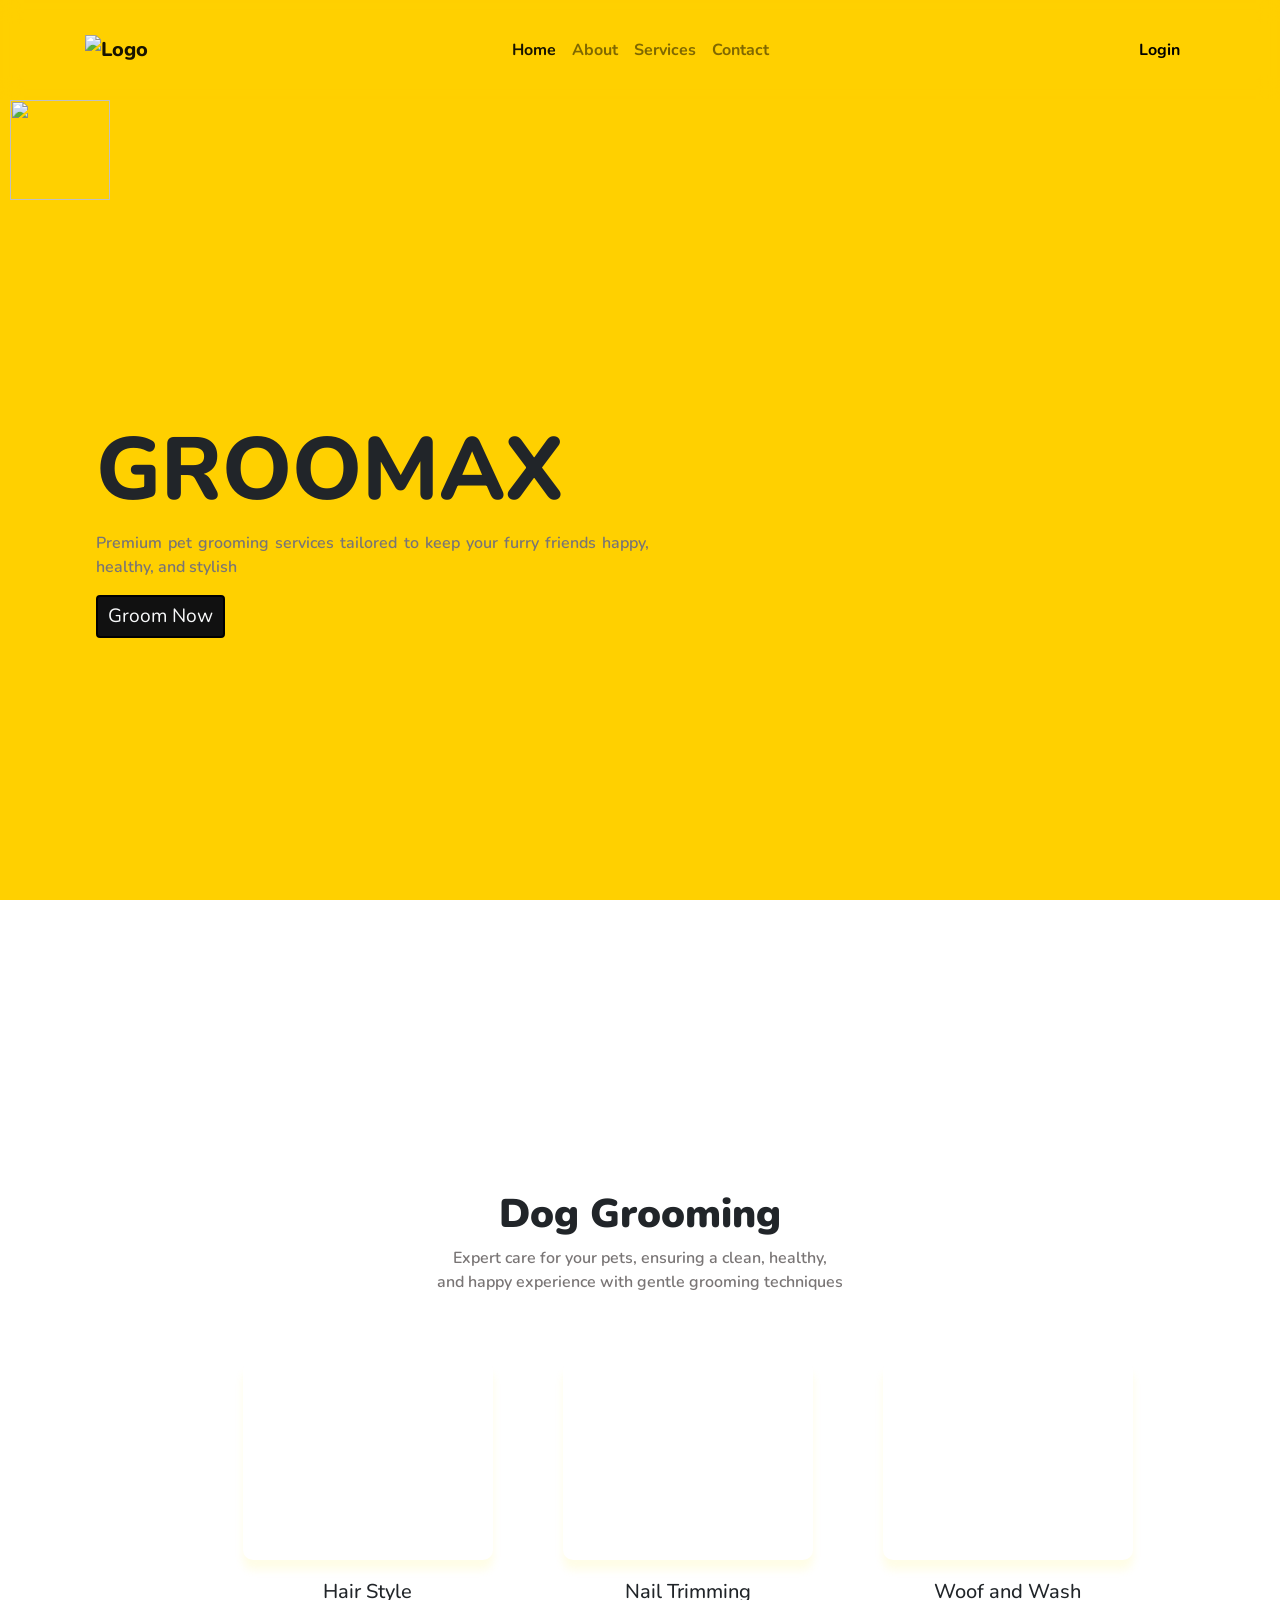
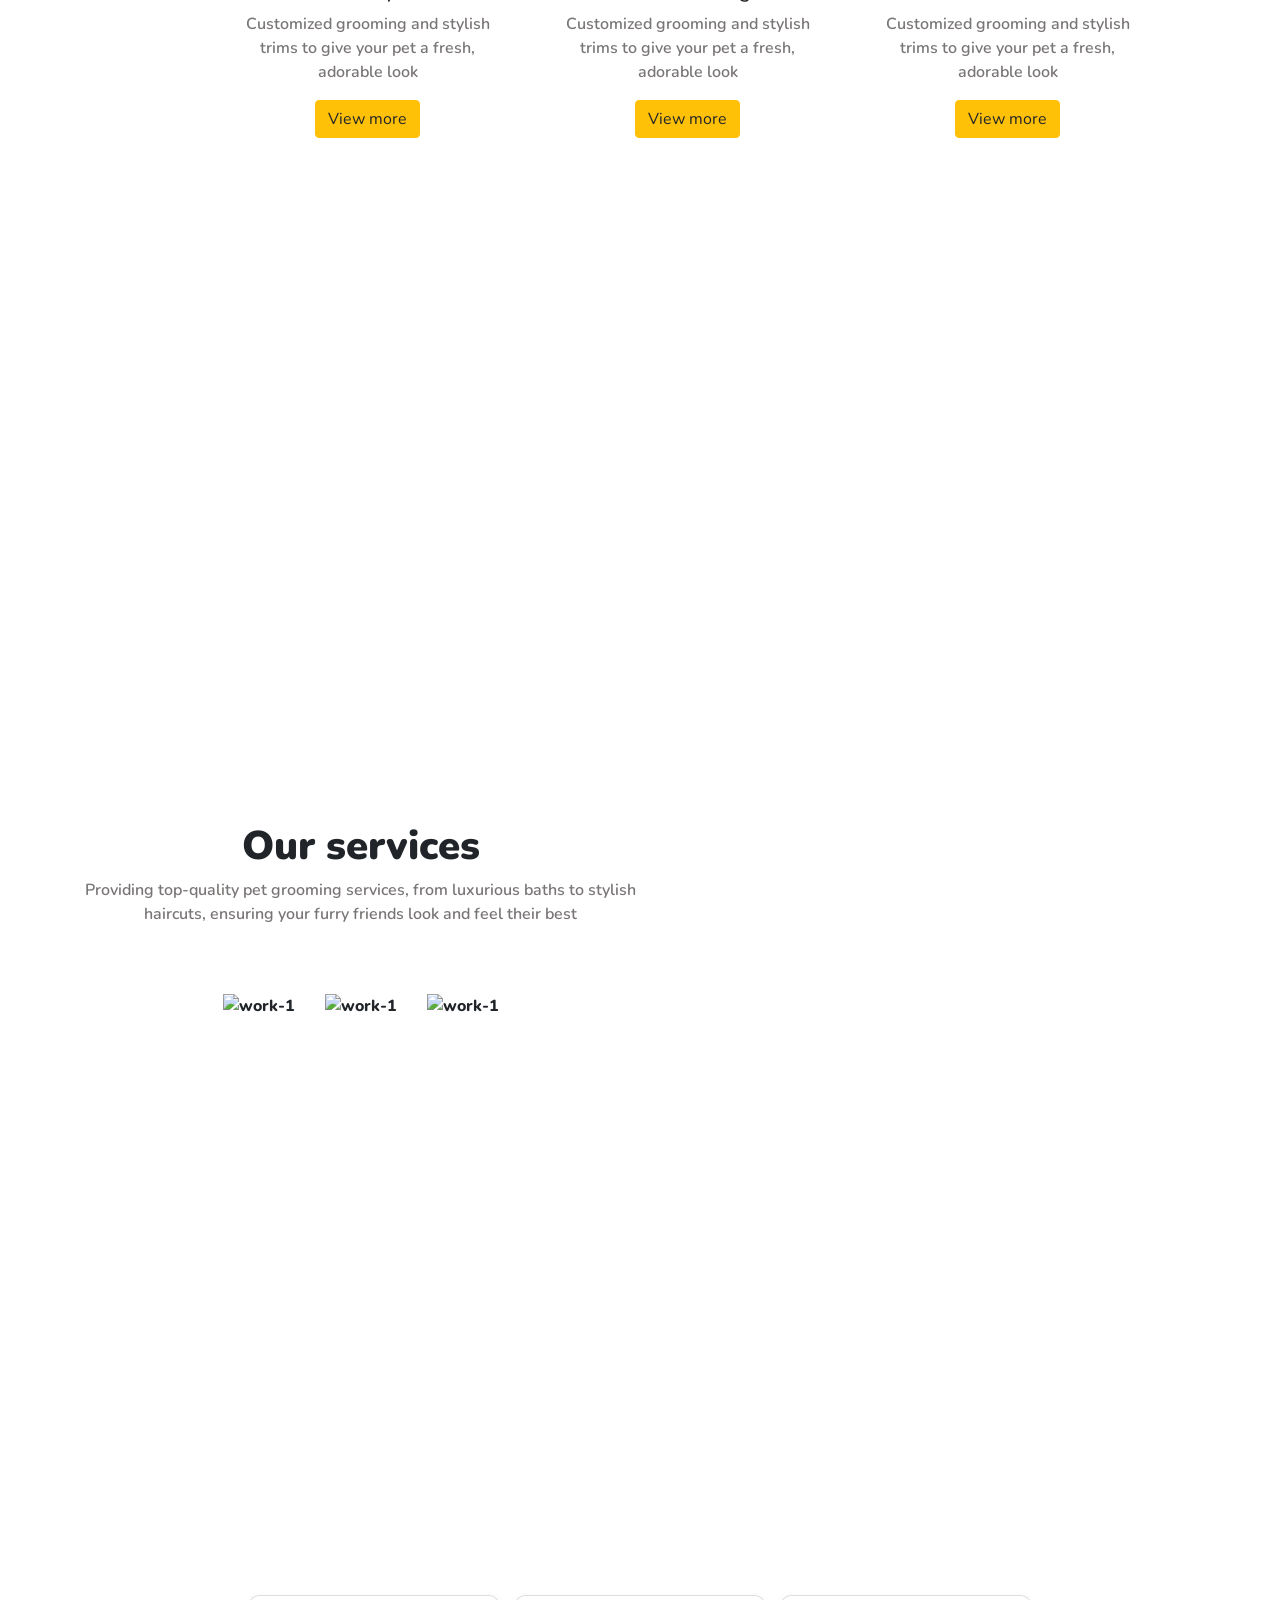
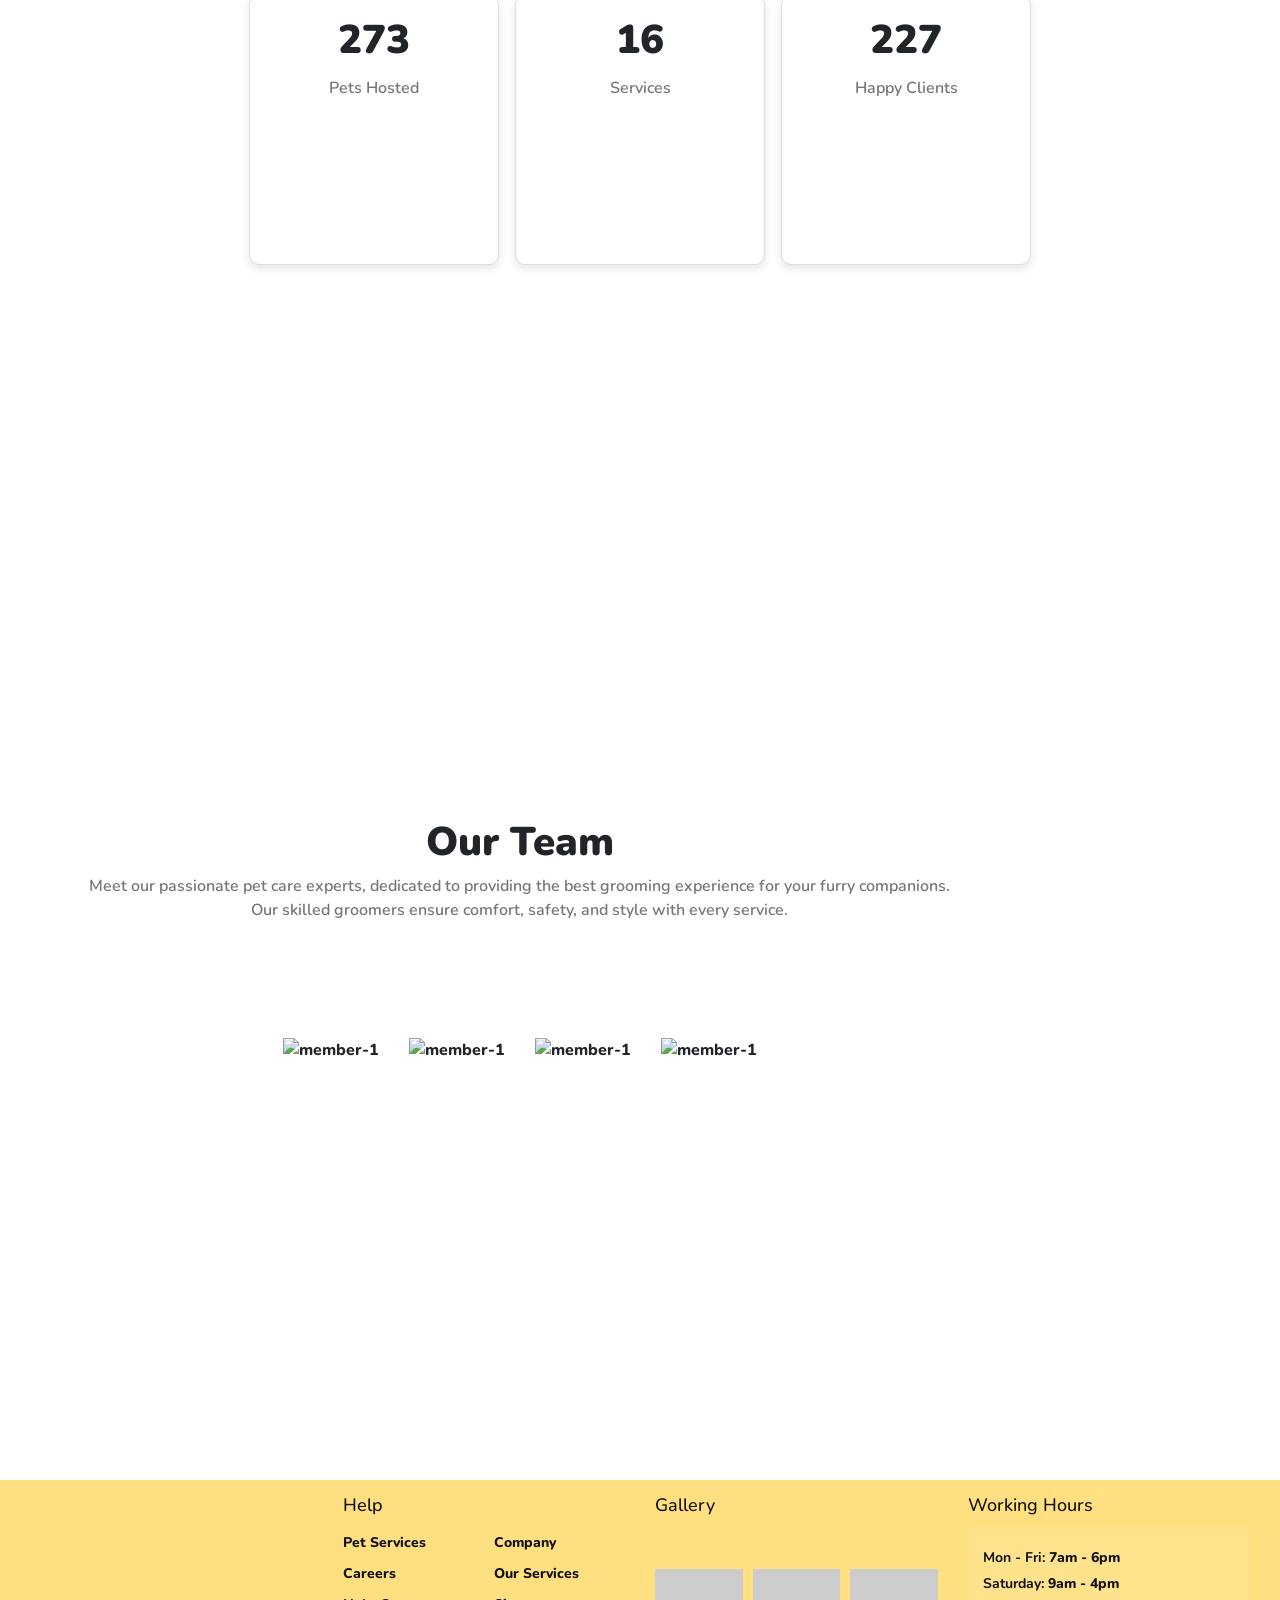
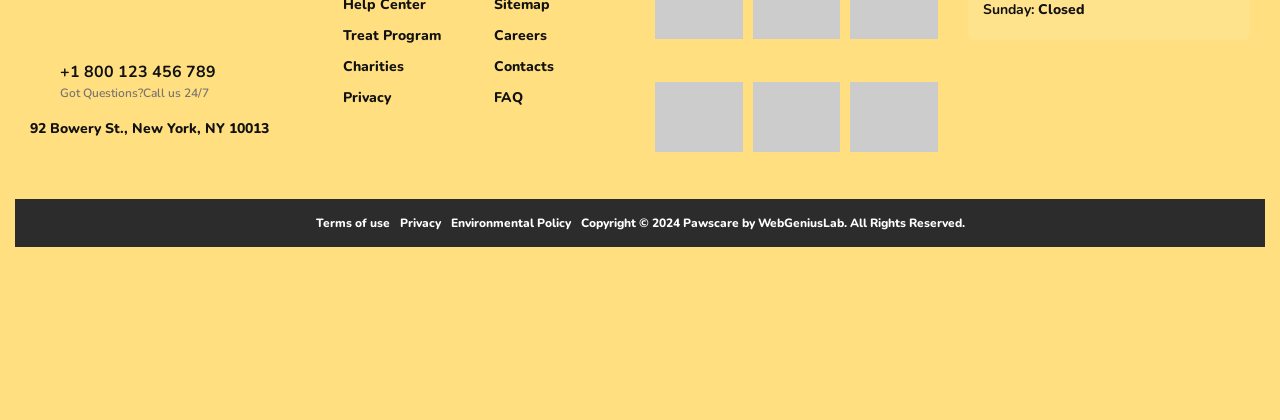
==== commit ff37186f: "Update index.html same issue" ====
--- a/index.html
+++ b/index.html
@@ -22,9 +22,8 @@
       <div class="container">
         <!-- Logo on the left -->
         <a class="navbar-brand" href="#Home">
-          <img src="../images/logo.png" alt="Logo" />
+          <img src="./images/logo.png" alt="Logo" />
         </a>
-
         <!-- Navbar Toggle for Mobile -->
         <button
           class="navbar-toggler"
@@ -37,7 +36,6 @@
         >
           <span class="navbar-toggler-icon"></span>
         </button>
-
         <!-- Centered Navbar Items -->
         <div class="collapse navbar-collapse" id="navbarNav">
           <ul class="navbar-nav">
@@ -55,7 +53,6 @@
             </li>
           </ul>
         </div>
-
         <!-- Login Button on the Right -->
         <a
           class="nav-link login-btn"
@@ -136,7 +133,6 @@
               <div class="btn btn-warning text-center">View more</div>
             </div>
           </div>
-
           <div class="card">
             <div class="card-img-top">
               <img src="./images/close-up-portrait-yorkshire-dog.jpg" alt="" />
@@ -160,7 +156,6 @@
       >
         <div class="title">
           <h1 class="text-center">Our services</h1>
-
           <p class="text-center">
             Providing top-quality pet grooming services, from luxurious baths to
             stylish <br />
@@ -203,23 +198,18 @@
         <div class="card m-2">
           <div class="card-body">
             <h1 class="card-title text-center" data-target="420">1</h1>
-
             <p class="card-text text-center">Pets Hosted</p>
           </div>
         </div>
-
         <div class="card m-2">
           <div class="card-body">
             <h1 class="card-title text-center" data-target="25">1</h1>
-
             <p class="card-text text-center">Services</p>
           </div>
         </div>
-
         <div class="card m-2">
           <div class="card-body">
             <h1 class="card-title text-center" data-target="350">1</h1>
-
             <p class="card-text text-center">Happy Clients</p>
           </div>
         </div>
@@ -264,7 +254,7 @@
           </div>
           <div class="col">
             <div class="img">
-              <img src="./Images/img-2.jpg" alt="member-1" />
+              <img src="./images/img-2.jpg" alt="member-1" />
               <div class="overlay">
                 <h3>MARIA SHARAP</h3>
               </div>
@@ -299,13 +289,11 @@
             <div class="icondiv">
               <img src="./images/logo.png" alt="" />
             </div>
-
             <div class="number">
               +1 800 123 456 789
               <p id="que">Got Questions?Call us 24/7</p>
             </div>
           </div>
-
           <div class="address">92 Bowery St., New York, NY 10013</div>
           <div class="icons">
             <div><i class="fa-brands fa-twitter"></i></div>
@@ -314,7 +302,6 @@
             <div><i class="fa-brands fa-instagram"></i></div>
           </div>
         </div>
-
         <div class="secondpart">
           <h3>Help</h3>
           <table>
@@ -344,7 +331,6 @@
             </tr>
           </table>
         </div>
-
         <div class="thirdpart">
           <h3 style="grid-column: span 3">Gallery</h3>
           <div
@@ -372,7 +358,6 @@
             style="background-image: url('./images/card6.webp')"
           ></div>
         </div>
-
         <div class="fourthpart">
           <h3>Working Hours</h3>
           <div class="working-hours">
@@ -382,7 +367,6 @@
           </div>
         </div>
       </div>
-
       <div class="footer-bottom">
         <a href="#">Terms of use</a>
         <a href="#">Privacy</a>
@@ -556,17 +540,14 @@
               <div class="container">
                 <div class="biscuit-icon"></div>
                 <h2>Welcome To Groomax</h2>
-
                 <div class="input-group">
                   <input type="text" id="username" required />
                   <label>Username</label>
                 </div>
-
                 <div class="input-group">
                   <input type="password" id="password" required />
                   <label>Password</label>
                 </div>
-
                 <div class="input-group">
                   <select required id="userType">
                     <option value="" disabled selected>Login As</option>
@@ -574,7 +555,6 @@
                     <option value="Admin">Admin</option>
                   </select>
                 </div>
-
                 <button
                   type="button"
                   id="loginBtn"
@@ -583,7 +563,6 @@
                 >
                   Login
                 </button>
-
                 <div class="links">
                   <a href="#">Forgot Password?</a>
                 </div>
@@ -594,7 +573,6 @@
       </div>
     </div>
     <!-- Bootstrap JS and dependencies -->
-    <!-- <script src="get.js"></script> -->
     <script src="Home.js"></script>
     <script src="https://code.jquery.com/jquery-3.5.1.slim.min.js"></script>
     <script src="https://cdn.jsdelivr.net/npm/@popperjs/core@2.9.2/dist/umd/popper.min.js"></script>
@@ -604,9 +582,7 @@
         const userType = document.getElementById("userType").value;
         if (userType === "Admin") {
           window.location.href = "Admin.html";
-        }
-        
-        else {
+        } else {
           alert("Invalid login type");
         }
       }
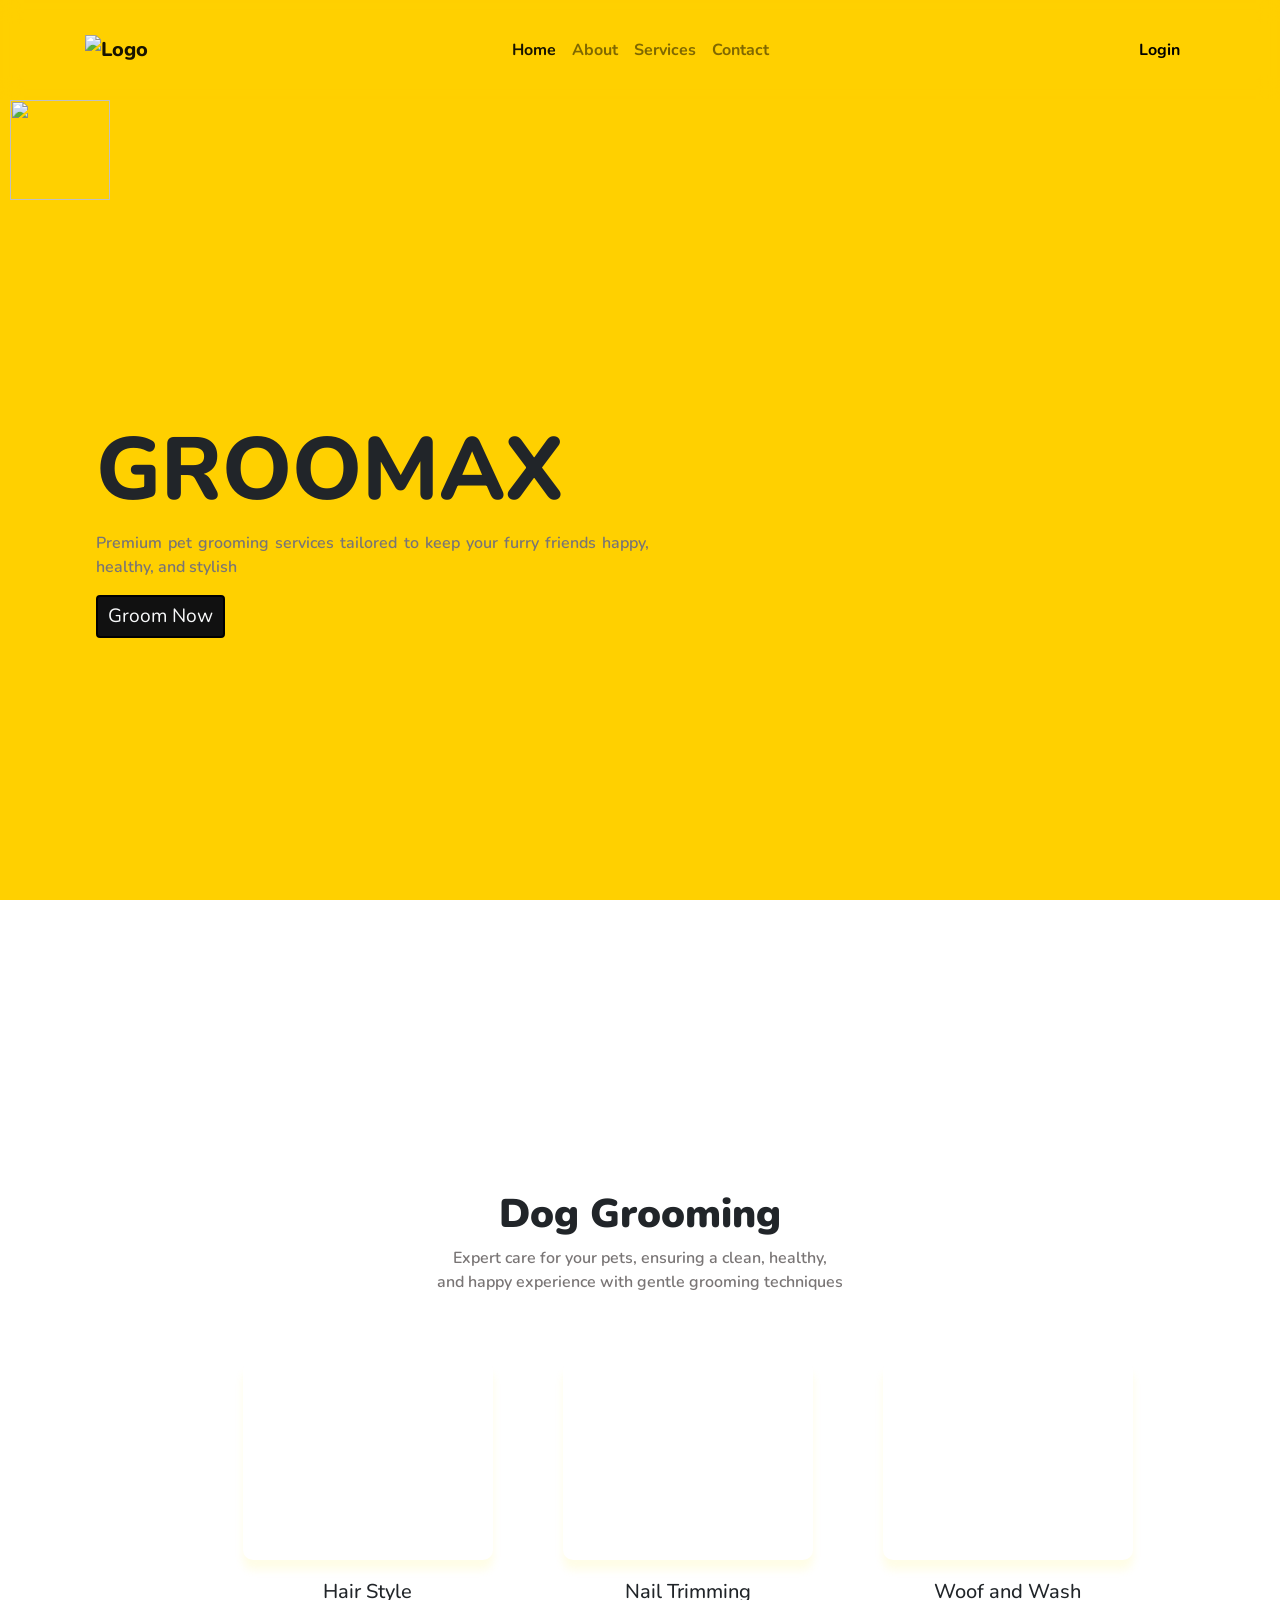
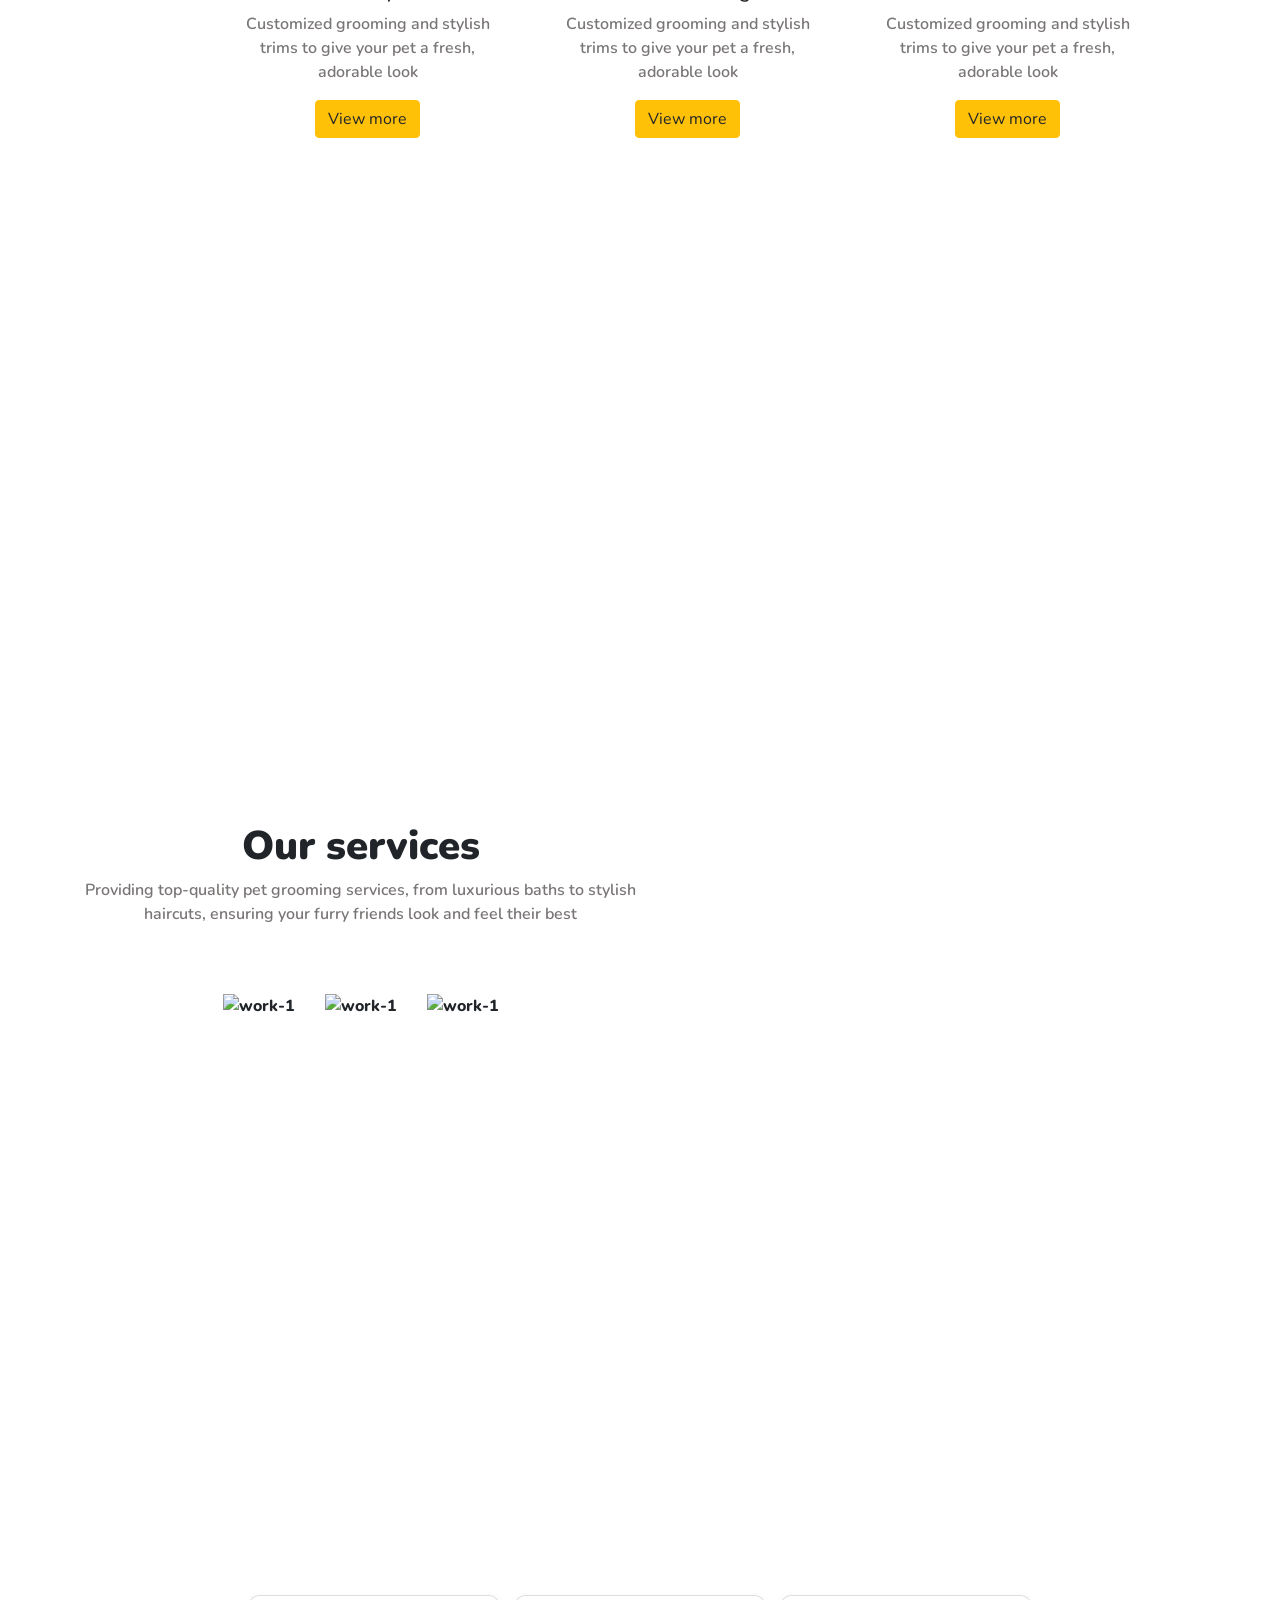
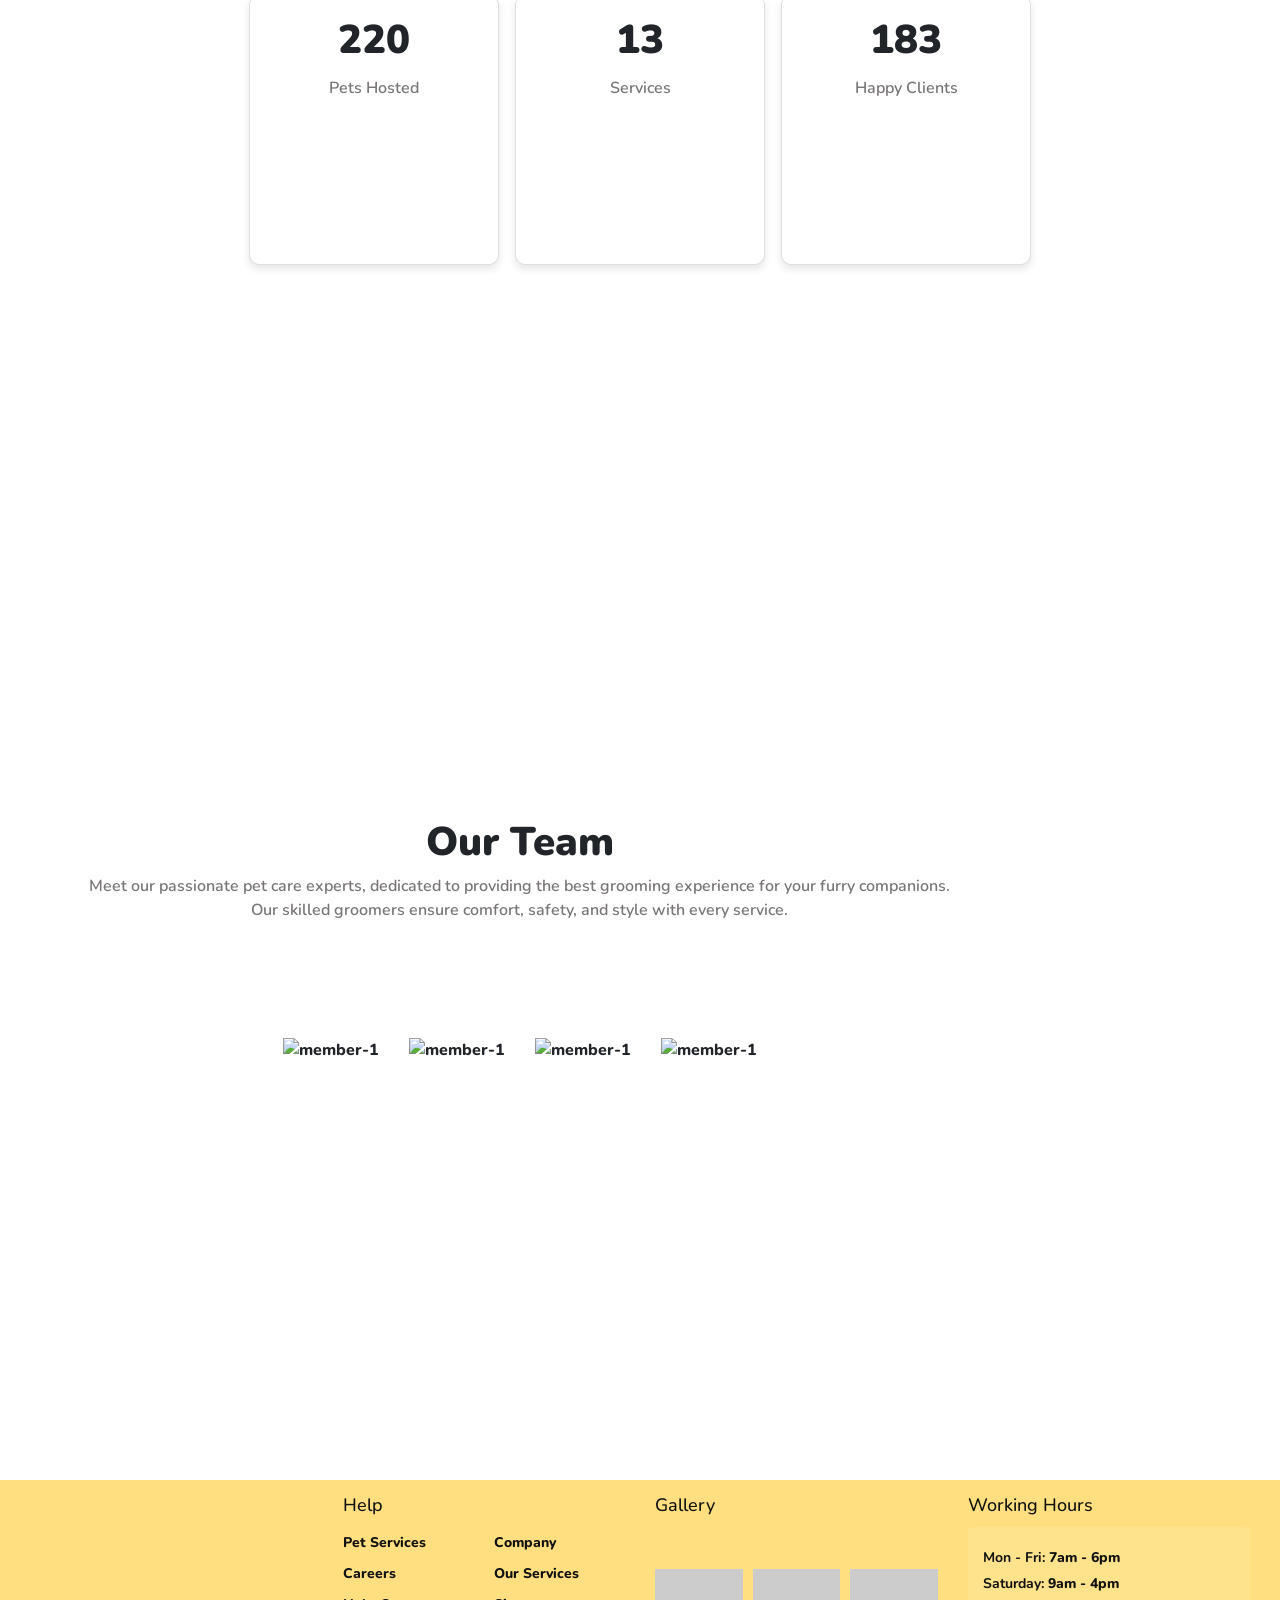
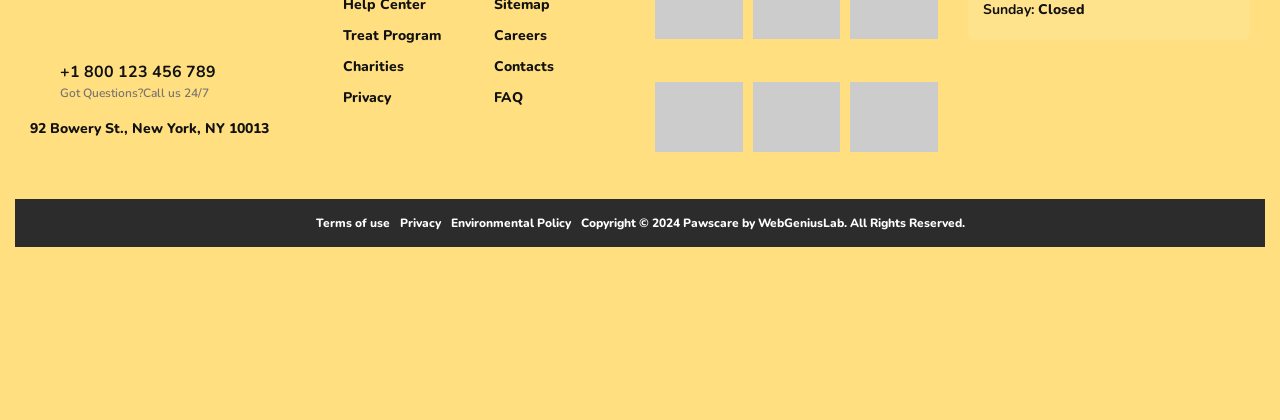
==== commit aba50f0e: "made some renames and added read me file" ====
--- a/index.html
+++ b/index.html
@@ -3,7 +3,7 @@
   <head>
     <meta charset="UTF-8" />
     <meta name="viewport" content="width=device-width, initial-scale=1.0" />
-    <title>Document</title>
+    <title>GrooMax</title>
     <link
       href="https://stackpath.bootstrapcdn.com/bootstrap/4.5.2/css/bootstrap.min.css"
       rel="stylesheet"
